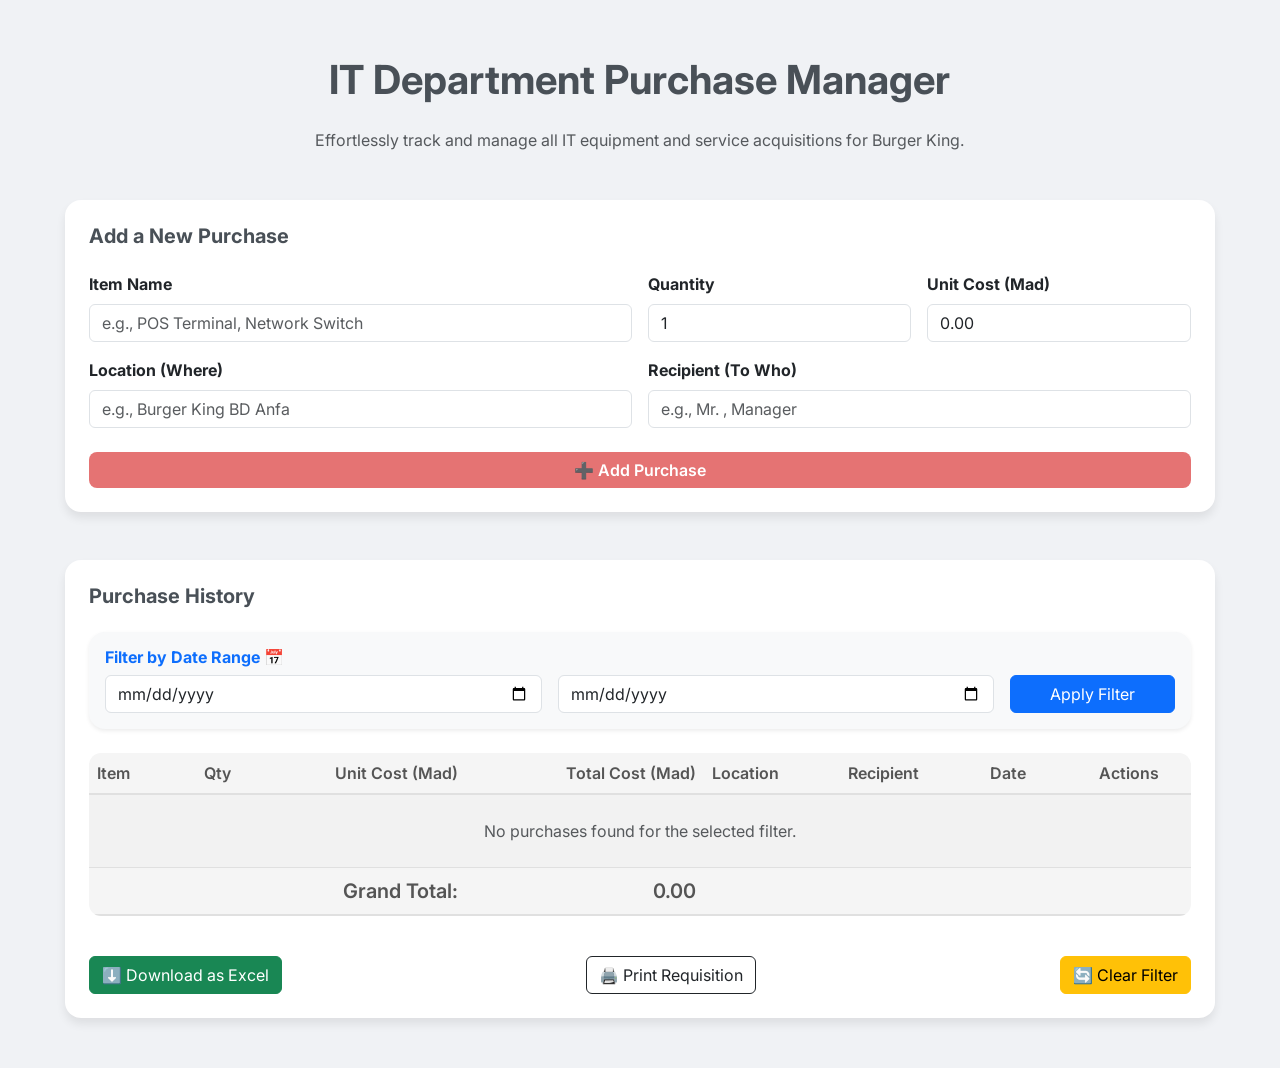
==== index.html @ 2e422f15 "commit" ====
<!DOCTYPE html>
<html lang="en">
<head>
    <meta charset="UTF-8">
    <meta name="viewport" content="width=device-width, initial-scale=1.0">
    <title>IT Purchase Manager - Burger King</title>
    <link href="https://cdn.jsdelivr.net/npm/bootstrap@5.3.3/dist/css/bootstrap.min.css" rel="stylesheet">
    <link rel="preconnect" href="https://fonts.googleapis.com">
    <link rel="preconnect" href="https://fonts.gstatic.com" crossorigin>
    <link href="https://fonts.googleapis.com/css2?family=Inter:wght@400;500;600;700&display=swap" rel="stylesheet">
    <script src="https://cdn.jsdelivr.net/npm/xlsx@0.18.5/dist/xlsx.full.min.js"></script>
<!-- Bootstrap CSS -->
<link href="https://cdn.jsdelivr.net/npm/bootstrap@5.3.3/dist/css/bootstrap.min.css" rel="stylesheet">
<!-- Bootstrap JS (for toasts) -->
<script src="https://cdn.jsdelivr.net/npm/bootstrap@5.3.3/dist/js/bootstrap.bundle.min.js"></script>

    <style>
        :root {
            --bk-red: #e57373;
            --bk-red-hover: #d32f2f;
            --bk-yellow: #ffbe0f;
            --font-inter: 'Inter', sans-serif;
        }
        body {
            background: #f0f2f5;
            font-family: var(--font-inter);
            color: #333;
            padding-bottom: 50px; /* Space for the bottom */
        }
        .container-fluid {
            padding-top: 2rem;
        }
        .card {
            border-radius: 1rem;
            box-shadow: 0 6px 10px rgba(0, 0, 0, 0.08);
            transition: box-shadow 0.3s ease;
            background-color: white;
            padding: 1.5rem;
            border: none;
        }
        .card:hover {
            box-shadow: 0 8px 15px rgba(0, 0, 0, 0.1);
        }
        .btn-custom {
            background-color: var(--bk-red);
            border: none;
            color: white;
            font-weight: 600;
            border-radius: 0.5rem;
            transition: background-color 0.2s;
        }
        .btn-custom:hover {
            background-color: var(--bk-red-hover);
            color: white;
        }
        .table-custom {
            border-radius: 0.75rem;
            overflow: hidden;
        }
        .table-custom th {
            background-color: #f5f5f5;
            color: #555;
            font-weight: 600;
            border-bottom: 2px solid #ddd;
        }
        .table-custom td, .table-custom th {
            border-color: #e0e0e0;
            vertical-align: middle;
        }
        .requisition-order {
            padding: 2.5rem;
            max-width: 800px;
            margin: auto;
            border: 2px solid #ccc;
            border-radius: 1rem;
            background-color: #fff;
            box-shadow: 0 4px 12px rgba(0,0,0,0.15);
        }
        .logo {
            max-width: 70px;
        }
        .grand-total-footer {
            background-color: var(--bk-yellow);
            color: #333;
            font-weight: 700;
            font-size: 1.25rem;
        }
        .print-only {
            display: none;
        }
        @media print {
            body * {
                visibility: hidden;
            }
            .requisition-order, .requisition-order * {
                visibility: visible;
            }
            .requisition-order {
                position: absolute;
                left: 0;
                top: 0;
                width: 100%;
                border: none;
                box-shadow: none;
            }
            .d-print-none {
                display: none !important;
            }
        }
    </style>
</head>
<body>

<div class="container-fluid">
    <div id="main-app" class="row">
        <div class="col-lg-11 mx-auto">
            <h1 class="text-center my-4 fw-bold text-dark-emphasis">IT Department Purchase Manager </h1>
            <p class="text-center mb-5 text-muted">Effortlessly track and manage all IT equipment and service acquisitions for Burger King.</p>

            <div class="card mb-5">
                <form id="purchase-form">
                    <h2 class="h5 mb-4 fw-bold text-dark-emphasis">Add a New Purchase</h2>
                    <div class="row g-3">
                        <div class="col-md-6">
                            <label for="item-name" class="form-label fw-bold">Item Name</label>
                            <input type="text" class="form-control" id="item-name" placeholder="e.g., POS Terminal, Network Switch" required>
                        </div>
                        <div class="col-md-3">
                            <label for="quantity" class="form-label fw-bold">Quantity</label>
                            <input type="number" class="form-control" id="quantity" min="1" value="1" required>
                        </div>
                        <div class="col-md-3">
                            <label for="unit-cost" class="form-label fw-bold">Unit Cost (Mad)</label>
                            <input type="number" class="form-control" id="unit-cost" min="0" step="0.01" value="0.00" required>
                        </div>
                        <div class="col-md-6">
                            <label for="location" class="form-label fw-bold">Location (Where)</label>
                            <input type="text" class="form-control" id="location" placeholder="e.g., Burger King BD Anfa" required>
                        </div>
                        <div class="col-md-6">
                            <label for="recipient" class="form-label fw-bold">Recipient (To Who)</label>
                            <input type="text" class="form-control" id="recipient" placeholder="e.g., Mr. , Manager" required>
                        </div>
                        <div class="col-12">
                            <button type="submit" class="btn btn-custom w-100 mt-2">➕ Add Purchase</button>
                        </div>
                    </div>
                </form>
            </div>
            
            <div class="card">
                <h2 class="h5 mb-4 fw-bold text-dark-emphasis">Purchase History</h2>
                
                <div class="card p-3 mb-4 bg-light shadow-sm">
                    <h3 class="h6 fw-bold text-primary">Filter by Date Range 📅</h3>
                    <div class="row g-3">
                        <div class="col-md-5">
                            <label for="start-date" class="form-label visually-hidden">Start Date</label>
                            <input type="date" id="start-date" class="form-control" title="Start Date">
                        </div>
                        <div class="col-md-5">
                            <label for="end-date" class="form-label visually-hidden">End Date</label>
                            <input type="date" id="end-date" class="form-control" title="End Date">
                        </div>
                        <div class="col-md-2">
                            <button id="filter-btn" class="btn btn-primary w-100">Apply Filter</button>
                        </div>
                    </div>
                </div>

                <div class="table-responsive">
                    <table class="table table-striped table-hover table-custom">
                        <thead>
                            <tr>
                                <th>Item</th>
                                <th class="text-end">Qty</th>
                                <th class="text-end">Unit Cost (Mad)</th>
                                <th class="text-end">Total Cost (Mad)</th>
                                <th>Location</th>
                                <th>Recipient</th>
                                <th>Date</th>
                                <th class="text-center">Actions</th>
                            </tr>
                        </thead>
                        <tbody id="purchase-list">
                            </tbody>
                        <tfoot>
                            <tr>
                                <th colspan="3" class="text-end grand-total-footer">Grand Total:</th>
                                <th id="grand-total" class="text-end grand-total-footer">0.00</th>
                                <th colspan="4" class="grand-total-footer"></th>
                            </tr>
                        </tfoot>
                    </table>
                </div>
                
                <div class="d-flex justify-content-between mt-4">
                    <button id="download-excel" class="btn btn-success">⬇️ Download as Excel</button>
                   <button id="print-requisition" class="btn btn-outline-dark">🖨️ Print Requisition</button>
                    <button id="clear-filter" class="btn btn-warning">🔄 Clear Filter</button>
                </div>
            </div>
        </div>
    </div>

    <div id="print-view" class="print-only">
        <div class="requisition-order">
            <div class="text-center mb-4">
                <img src="https://encrypted-tbn0.gstatic.com/images?q=tbn:ANd9GcQ0Xc228_zSp0Uk3xtCqLZvDiyUYgYeIkvXTg&s" alt="Burger King Logo" class="logo">
                <h2 class="mt-2 mb-0 fw-bold text-danger">Requisition Order</h2>
                <p class="text-muted">IT Department</p>
            </div>
            <hr>
            <div class="row mb-3">
                <div class="col-6">
                    <strong>Requisition Date:</strong> <span id="req-date" class="fw-normal"></span>
                </div>
                <div class="col-6 text-end">
                    <strong>Reference ID:</strong> <span id="req-id" class="fw-normal">IT-REQ-001</span>
                </div>
            </div>
            <p class="fw-bold mb-1">Location: <span id="print-location" class="fw-normal text-primary"></span></p>
            <p class="fw-bold">Recipient: <span id="print-recipient" class="fw-normal text-primary"></span></p>
            
            <table class="table table-bordered mb-4">
                <thead>
                    <tr>
                        <th class="bg-light text-start">Item Name</th>
                        <th class="text-end bg-light">Quantity</th>
                        <th class="text-end bg-light">Unit Cost (Mad)</th>
                        <th class="text-end bg-light">Total (Mad)</th>
                    </tr>
                </thead>
                <tbody id="print-item-detail">
                    </tbody>
            </table>
            
            <div class="text-end fw-bold fs-5 p-2" style="background-color: var(--bk-yellow);">
                <p class="mb-0">Total Cost: <span id="print-grand-total"></span> Mad</p>
            </div>
            
            <div class="mt-5 row">
                <div class="col-6">
                    <p class="mb-0">Requested by:</p>
                    <div class="mt-5 text-center">
                        <div style="border-top: 1px solid #000; display: inline-block; width: 200px;"></div>
                        <p class="mt-1">IT Purchase Manager</p>
                    </div>
                </div>
                <div class="col-6">
                    <p class="mb-0">Authorized by:</p>
                    <div class="mt-5 text-center">
                        <div style="border-top: 1px solid #000; display: inline-block; width: 200px;"></div>
                        <p class="mt-1">Operations Director</p>
                    </div>
                </div>
            </div>
            
            <button onclick="window.print()" class="btn btn-custom w-100 d-print-none mt-4">🖨️ Print Requisition</button>
            <button id="back-to-app" class="btn btn-secondary w-100 d-print-none mt-2">⬅️ Back to App</button>
        </div>
    </div>
</div>




<!-- ✅ Core Initialization -->
<script>
document.addEventListener('DOMContentLoaded', () => {
    // --- Configuration & Elements ---
    const form = document.getElementById('purchase-form');
    const purchaseList = document.getElementById('purchase-list');
    const grandTotalDisplay = document.getElementById('grand-total');
    const downloadExcelBtn = document.getElementById('download-excel');
    const filterBtn = document.getElementById('filter-btn');
    const clearFilterBtn = document.getElementById('clear-filter');
    const startDateInput = document.getElementById("start-date");
    const endDateInput = document.getElementById("end-date");
    const mainApp = document.getElementById('main-app');
    const printView = document.getElementById('print-view');
    const backToAppBtn = document.getElementById('back-to-app');

    // ✅ Apps Script URL
    const scriptURL = "https://script.google.com/macros/s/AKfycbxRXuHcrTYC312oaUKm56nZ4xqKGmJZLT7nP1hYwWCMt9HIeV3hUdF61rtLULK2qacu/exec"; 

    let allPurchases = [];

    // Store globals for other scripts
    window.purchaseApp = {
        form,
        purchaseList,
        grandTotalDisplay,
        downloadExcelBtn,
        filterBtn,
        clearFilterBtn,
        startDateInput,
        endDateInput,
        mainApp,
        printView,
        backToAppBtn,
        scriptURL,
        allPurchases
    };
});
</script>

<!-- ✅ Fetch Purchases -->
<script>
async function fetchPurchases() {
    const { scriptURL } = window.purchaseApp;
    try {
        const res = await fetch(scriptURL);
        const data = await res.json();
        window.purchaseApp.allPurchases = data.map(p => {
            p.Quantity = parseFloat(p.Quantity);
            p["Unit Cost ($)"] = parseFloat(p["Unit Cost ($)"]);
            p["Total Cost ($)"] = parseFloat(p["Total Cost ($)"]) || (p.Quantity * p["Unit Cost ($)"]);
            return p;
        });
        return window.purchaseApp.allPurchases;
    } catch (err) {
        console.error("❌ Error fetching purchases:", err);
        return [];
    }
}
</script>

<!-- ✅ Render Purchases -->
<script>
async function renderPurchases(filterStart = null, filterEnd = null) {
    const { allPurchases: all, purchaseList, grandTotalDisplay } = window.purchaseApp;
    let allPurchases = all;
    if (allPurchases.length === 0) allPurchases = await fetchPurchases();

    let filtered = allPurchases;
    let grandTotal = 0;
    purchaseList.innerHTML = '';

    if (filterStart && filterEnd) {
        const start = new Date(filterStart);
        start.setHours(0, 0, 0, 0);
        const end = new Date(filterEnd);
        end.setHours(23, 59, 59, 999);
        filtered = allPurchases.filter(p => {
            const purchaseDate = new Date(p["Date"]);
            purchaseDate.setHours(0, 0, 0, 0);
            return purchaseDate >= start && purchaseDate <= end;
        });
    }

    if (filtered.length === 0) {
        purchaseList.innerHTML = '<tr><td colspan="8" class="text-center text-muted py-4">No purchases found for the selected filter.</td></tr>';
    }

    filtered.forEach((purchase, index) => {
        grandTotal += purchase["Total Cost ($)"];
        const dateObj = new Date(purchase["Date"]);
        const formattedDate = dateObj.toLocaleDateString('fr-FR', { day: '2-digit', month: '2-digit', year: 'numeric' });
        const row = document.createElement('tr');
        row.innerHTML = `
            <td>${purchase["Item Name"]}</td>
            <td class="text-end">${purchase.Quantity}</td>
            <td class="text-end">${purchase["Unit Cost ($)"].toFixed(2)}</td>
            <td class="text-end">${purchase["Total Cost ($)"].toFixed(2)}</td>
            <td>${purchase.Location}</td>
            <td>${purchase.Recipient}</td>
            <td>${formattedDate}</td>
            <td class="text-center">
                <button class="btn btn-sm btn-outline-primary print-order-btn" data-index="${index}" data-row-index="${purchase.rowIndex}">View & Print</button>
            </td>
        `;
        purchaseList.appendChild(row);
    });

    grandTotalDisplay.textContent = grandTotal.toFixed(2);
}
</script>

<!-- ✅ Submit Form -->
<script>
document.addEventListener('DOMContentLoaded', () => {
    const { form, scriptURL } = window.purchaseApp;

    form.addEventListener('submit', async (e) => {
        e.preventDefault();
        const itemName = document.getElementById('item-name').value;
        const quantity = document.getElementById('quantity').value;
        const unitCost = document.getElementById('unit-cost').value;
        const location = document.getElementById('location').value;
        const recipient = document.getElementById('recipient').value;

        const newPurchase = {
            itemName,
            quantity: parseFloat(quantity),
            unitCost: parseFloat(unitCost),
            location,
            recipient
        };

        const submitButton = e.submitter;
        submitButton.disabled = true;
        submitButton.textContent = 'Adding...';

        try {
            const formData = new FormData();
            Object.keys(newPurchase).forEach(key => formData.append(key, newPurchase[key]));

            await fetch(scriptURL, {
                method: "POST",
                mode: "no-cors",
                body: formData
            });

            console.log("✅ Sent to Google Sheet successfully!");
            window.purchaseApp.allPurchases = [];
            await renderPurchases();
            form.reset();
            showToast("Purchase added successfully!", "success");
        } catch (err) {
            console.error("❌ Error sending to sheet:", err);
            showToast("An error occurred while adding the purchase.", "error");
        } finally {
            submitButton.disabled = false;
            submitButton.textContent = '➕ Add Purchase';
        }
    });
});
</script>

<!-- ✅ Filter & Clear Filter -->
<script>
document.addEventListener('DOMContentLoaded', () => {
    const { filterBtn, clearFilterBtn, startDateInput, endDateInput } = window.purchaseApp;

    filterBtn.addEventListener("click", () => {
        const start = startDateInput.value;
        const end = endDateInput.value;
        if (start && end) renderPurchases(start, end);
        else showToast("Please select both a start and end date.", "info");

    });

    clearFilterBtn.addEventListener("click", () => {
        startDateInput.value = "";
        endDateInput.value = "";
        renderPurchases();
    });
});
</script>

 <script>
    document.addEventListener('DOMContentLoaded', () => {
    // These variables assume the main application context (window.purchaseApp) still exists.
    const { mainApp, printView, backToAppBtn, startDateInput, endDateInput } = window.purchaseApp;
    const printBtn = document.getElementById('print-requisition');

    printBtn.addEventListener('click', () => {
        let filtered = window.purchaseApp.allPurchases;
        const start = startDateInput.value;
        const end = endDateInput.value;

        // --- Data Filtering Logic (Kept from original script) ---
        if (start && end) {
            const s = new Date(start);
            s.setHours(0, 0, 0, 0);
            const e = new Date(end);
            e.setHours(23, 59, 59, 999);
            filtered = filtered.filter(p => {
                const d = new Date(p["Date"]);
                return d >= s && d <= e;
            });
        }

        if (!filtered.length) {
            alert("No purchases to print for the selected period.");
            return;
        }

        const today = new Date();
        const dateLabel = today.toLocaleDateString('fr-FR');
        const prNumber = `PR-${today.getFullYear()}-${String(Math.floor(Math.random() * 999)).padStart(3, '0')}`;
        
        // --- Dynamic Row Generation ---
        const MAX_ROWS = 12; 
        
        const rows = filtered.map((p, i) => `
            <tr style="height: 14px;">
                <td>${i + 1}</td>
                <td>${p["Item Code"] || " "}</td>
                <td><span style="font-family: 'Times New Roman', Times, serif; font-weight: bold; font-size: 13px;">${p["Item Name"] || " "}</span>  (${p["Recipient"] || " "} ; ${p["Location"] || " "}) </td>
                <td>${p["Category"] || " "}</td>
                <td style="text-align:Center;" >${p.Quantity || 1}</td>
                <td style="text-align:Center;" >${p["Unit"] || "pcs"}</td>
                <td>${p["Date Needed"] || " "}</td>
                <td style="text-align:right;" >${(p["Unit Cost ($)"] ).toFixed(2)}</td>
                <td style="text-align:right;" >${p["Total Cost ($)"].toFixed(2)}</td>
            </tr>
        `).join('');
const totalCostUSD = filtered.reduce((sum, p) => sum + (p["Total Cost ($)"] || 0), 0);
const formattedTotalCost = totalCostUSD.toFixed(2);
        const emptyRowsCount = Math.max(0, MAX_ROWS - filtered.length);
        const emptyRows = Array.from({ length: emptyRowsCount }).map(() => `
            <tr style="height: 16px;">
                <td>&nbsp;</td><td></td><td></td><td></td>
                <td></td><td></td><td></td><td></td><td></td>
            </tr>
        `).join('');

        // Add the 'HT' footer row if the main content has data

            const footerRow = filtered.length > 0 ? 
    `<tr>
        <td colspan="8" style="text-align: right; font-weight: bold;">Total Mad :</td>
        <td style="text-align: right; font-weight: bold;">${formattedTotalCost} Dhs</td>
    </tr>` : 
    `<tr style="height: 16px;"><td colspan="9" style="text-align: right; font-weight: bold;"></td></tr>`;

        // --- Requisition HTML Template (Updated for Fixed A4 Landscape Style) ---
        const requisitionHTML = `
            <style>
                /* --- Print-Specific Styles --- */
                @page {
                    size: A4 landscape;
                    margin: 10mm;
                }

                html, body {
                    margin: 0 !important;
                    padding: 0 !important;
                    width: 100%;
                    height: 100%;
                    font-family: Arial, sans-serif;
                    font-size: 11px;
                    -webkit-print-color-adjust: exact !important;
                    print-color-adjust: exact !important;
                }

                body * {
                    visibility: hidden;
                }
                #print-area, #print-area * {
                    visibility: visible;
                }
                #print-area {
                background-color: white ;
                    position: absolute;
                    top: 0;
                    left: 0;
                    width: 100%;
                    height: auto;
                    box-sizing: border-box;
                    display: flex;
                    flex-direction: column;
                }

                /* --- Header Section --- */
                header {
                    display: flex;
                    align-items: center;
                    border-bottom: 1px solid #000;
                    padding-bottom: 5px;
                    margin-bottom: 10px;
                    flex-shrink: 0;
                }
                .header-flex {
                    display: flex;
                    align-items: center;
                    width: 100%;
                }
                .logo-left {
                    flex: 0 0 auto;
                    text-align: left;
                    margin-right: 15px;
                }
                .logo-left img {
                    width: 70px;
                    height: auto;
                    display: block;
                }
                .header-title {
                    flex: 1;
                    text-align: center;
                }
                .header-title h3, .header-title h4 {
                    margin: 0;
                    line-height: 1.2;
                }
                .header-title h3 { font-size: 20px; margin-bottom:10px; }
                .header-title h4 { font-size: 13px; margin-top : 10px; }

                /* --- Main Content --- */
                main {
                    flex-grow: 1;
                    padding-bottom: 10px;
                }

                .section {
                    margin-bottom: 8px;
                }

                /* --- Table Styles --- */
                table {
                    width: 100%;
                    border-collapse: collapse;
                    table-layout: fixed;
                    font-size: 11px;
                }
                th, td {
                    border: 1px solid #000;
                    padding: 3px 4px;
                    text-align: left;
                    height: 16px; /* Fixed height for consistent lines */
                }
                th {
                    background: #bdbdbd;
                    text-align: center;
                    font-weight: bold;
                }

                /* Column Widths for Item Table (Adjusted for landscape A4) */
                .item-table th:nth-child(1) { width: 4%; } /* S. No. */
                .item-table th:nth-child(2) { width: 4%; } /* Item code */
                .item-table th:nth-child(3) { width: 36%; } /* Item description */
                .item-table th:nth-child(4) { width: 6%; } /* Item category */
                .item-table th:nth-child(5) { width: 6%; } /* Qty */
                .item-table th:nth-child(6) { width: 8%; } /* UOM */
                .item-table th:nth-child(7) { width: 10%; } /* Date needed */
                .item-table th:nth-child(8) { width: 13%; } /* Est. Price (MAD) */
                .item-table th:nth-child(9) { width: 13%; } /* Total (MAD) */

                /* Section for Delivery and Remarks (Split border box) */
                .border-split {
                    display: flex;
                    justify-content: space-between;
                    border: 1px solid #000;
                    padding: 5px;
                    margin-bottom: 8px;
                }
                .border-split .left,
                .border-split .right {
                    width: 49%;
                }
                .border-split .right {
                    min-height: 25px;
                }
                    .border-split .left {
  border-right: 1px solid #000;
  padding-right: 8px;
}

                /* Signature Table (The four signing blocks) */
                .sign-table {
                    border: none;
                    margin-top: 10px;
                    table-layout: fixed;
                }
                .sign-table td {
                    border: none;
                    text-align: center;
                    padding-top: 5px;
                    vertical-align: top;
                    line-height: 1.4;
                }
                .sign-line {
                    border-bottom: 1px solid #000;
                    display: block;
                    width: 90%;
                    margin: 0 auto 3px auto;
                }
                .sign-label {
                    font-size: 10px;
                }
                
                /* Risk Analysis Section Styles */
                .risk-analysis {
                    border-top: 1px solid #000;
                    padding-top: 5px;
                }
                .risk-analysis table {
                    margin-top: 5px;
                }
                .risk-analysis th, .risk-analysis td {
                    height: 18px;
                    padding: 2px 4px;
                }
                .risk-analysis th {
                    font-size: 10px;
                    font-weight: normal;
                }
                .risk-analysis-row-1 td:nth-child(1) { width: 25%; }
                .risk-analysis-row-1 td:nth-child(2) { width: 25%; }
                .risk-analysis-row-1 td:nth-child(3) { width: 50%; }

                .risk-analysis-row-3 th:nth-child(1) { width: 25%; }
                .risk-analysis-row-3 th:nth-child(2) { width: 25%; }
                .risk-analysis-row-3 th:nth-child(3) { width: 25%; }
                .risk-analysis-row-3 th:nth-child(4) { width: 25%; }

                .risk-analysis-row-4 td {
                    height: 30px;
                }
                
                .placeholder-line {
                    border-bottom: 1px solid #000; 
                    display: inline-block;
                    min-width: 100px;
                    vertical-align: bottom;
                }
                .fill-line {
                    border-bottom: 1px solid #000;
                    display: inline-block;
                    width: 95%; 
                }
                @media print {
                    #backToAppBtn { display: none !important; }
                }

            </style>

            <div id="print-area">
                <header>
                    <div class="header-flex">
                        <div class="logo-left">
                            <img src="https://encrypted-tbn0.gstatic.com/images?q=tbn:ANd9GcQ0Xc228_zSp0Uk3xtCqLZvDiyUYgYeIkvXTg&s" alt="Logo">
                        </div>
                        <div class="header-title">
                            <h3><strong>General First Food Services SAS</strong></h3>
                            <h4><strong>Purchase Requisition Form</strong></h4>
                        </div>
                    </div>
                </header>

                <main>
                    <div class="section">
                        <table>
                            <tr>
                                <td style="width: 25%;">Date: <strong>${dateLabel}</strong></td>
                                <td style="width: 25%;">PR no.: <strong>${prNumber}</strong></td>
                                <td style="width: 15%;">OPEX: ☐</td>
                                <td style="width: 15%;">MR no.: <span class="placeholder-line">……………..</span></td>
                                <td style="width: 15%;">CAPEX: ☐</td>
                            </tr>
                        </table>
                    </div>

                    <div class="section">
                        <strong>User Information</strong>
                        <table>
                            <tr>
                                <td style="width: 33%;">Employee name: <span class="placeholder-line" style="width: 60%;"></span></td>
                                <td style="width: 33%;">Department: <span class="placeholder-line" style="width: 60%;"></span></td>
                                <td style="width: 33%;">Location: <span class="placeholder-line" style="width: 60%;"></span></td>
                            </tr>
                        </table>
                    </div>

                    <div class="section">
                        <strong>Please order the following item(s):</strong>
                        <table class="item-table">
                            <thead>
                                <tr>
                                    <th>S. No.</th>
                                    <th>Item code</th>
                                    <th>Item description</th>
                                    <th>Item category</th>
                                    <th>Quantity required</th>
                                    <th>Unit of measurement</th>
                                    <th>Date by when item is needed</th>
                                    <th>Estimated price (MAD)</th>
                                    <th>Estimated Total cost (MAD)</th>
                                </tr>
                            </thead>
                            <tbody>${rows + emptyRows + footerRow}</tbody>
                        </table>
                        <em>*Please enclose the details of the above items in the form of attached sheet along with this form (if applicable)</em>
                    </div>

                    <div class="section border-split">
                        <div class="left">
                            <strong>Deliver item to (address):</strong><br>Siege
                        </div>
                        <div class="right">
                            <strong>Remarks, if any:</strong><br>
                            
                        </div>
                    </div>
                    
                    <div class="section">
                        <table class="sign-table">
                            <tr>
                                <td>
                                    Requested by: <span class="sign-line"></span><br>
                                    <span class="sign-label"></span>
                                </td>
                                <td>
                                    Approved by: <span class="sign-line"></span><br>
                                    <span class="sign-label">(Purchase Manager)</span>
                                </td>
                                <td>
                                    Reviewed by: <span class="sign-line"></span><br>
                                    <span class="sign-label">(Finance Manager)</span>
                                </td>
                                <td>
                                    Approved by: <span class="sign-line"></span><br>
                                    <span class="sign-label">(General Manager)</span>
                                </td>
                            </tr>
                        </table>
                    </div>

                    
                </main>
            </div>
        `;

        // --- Print Execution Logic (Kept from original script) ---
        printView.innerHTML = requisitionHTML;
        mainApp.classList.add('d-none');
        printView.classList.remove('print-only');
        setTimeout(() => window.print(), 500);
    });

    backToAppBtn.addEventListener('click', () => {
        printView.classList.add('print-only');
        mainApp.classList.remove('d-none');
    });

    // Assumes renderPurchases() is a function needed for the main application view
    if (typeof renderPurchases === 'function') {
        renderPurchases();
    }
});

 </script>



<script>
// 🎨 Toast Popup Function (Reusable)
function showToast(message, type = "success") {
  const toastContainer = document.getElementById("toastContainer");

  const icons = {
    success: "✅",
    error: "❌",
    info: "ℹ️"
  };

  const bgClass = {
    success: "bg-success",
    error: "bg-danger",
    info: "bg-info"
  };

  const toast = document.createElement("div");
  toast.className = `toast align-items-center text-white ${bgClass[type]} border-0 shadow-lg mb-3 rounded-3 animate__animated animate__fadeInUp`;
  toast.setAttribute("role", "alert");
  toast.setAttribute("aria-live", "assertive");
  toast.setAttribute("aria-atomic", "true");

  toast.innerHTML = `
    <div class="d-flex">
      <div class="toast-body fw-semibold fs-6">${icons[type]} ${message}</div>
      <button type="button" class="btn-close btn-close-white me-2 m-auto" data-bs-dismiss="toast" aria-label="Close"></button>
    </div>
  `;

  toastContainer.appendChild(toast);

  const bsToast = new bootstrap.Toast(toast, { delay: 4000 });
  bsToast.show();

  toast.addEventListener("hidden.bs.toast", () => toast.remove());
}
</script>


<script src="https://cdn.jsdelivr.net/npm/bootstrap@5.3.3/dist/js/bootstrap.bundle.min.js"></script>
<!-- Toast Container -->
<div class="toast-container position-fixed bottom-0 end-0 p-3" id="toastContainer"></div>

</body>
</html>
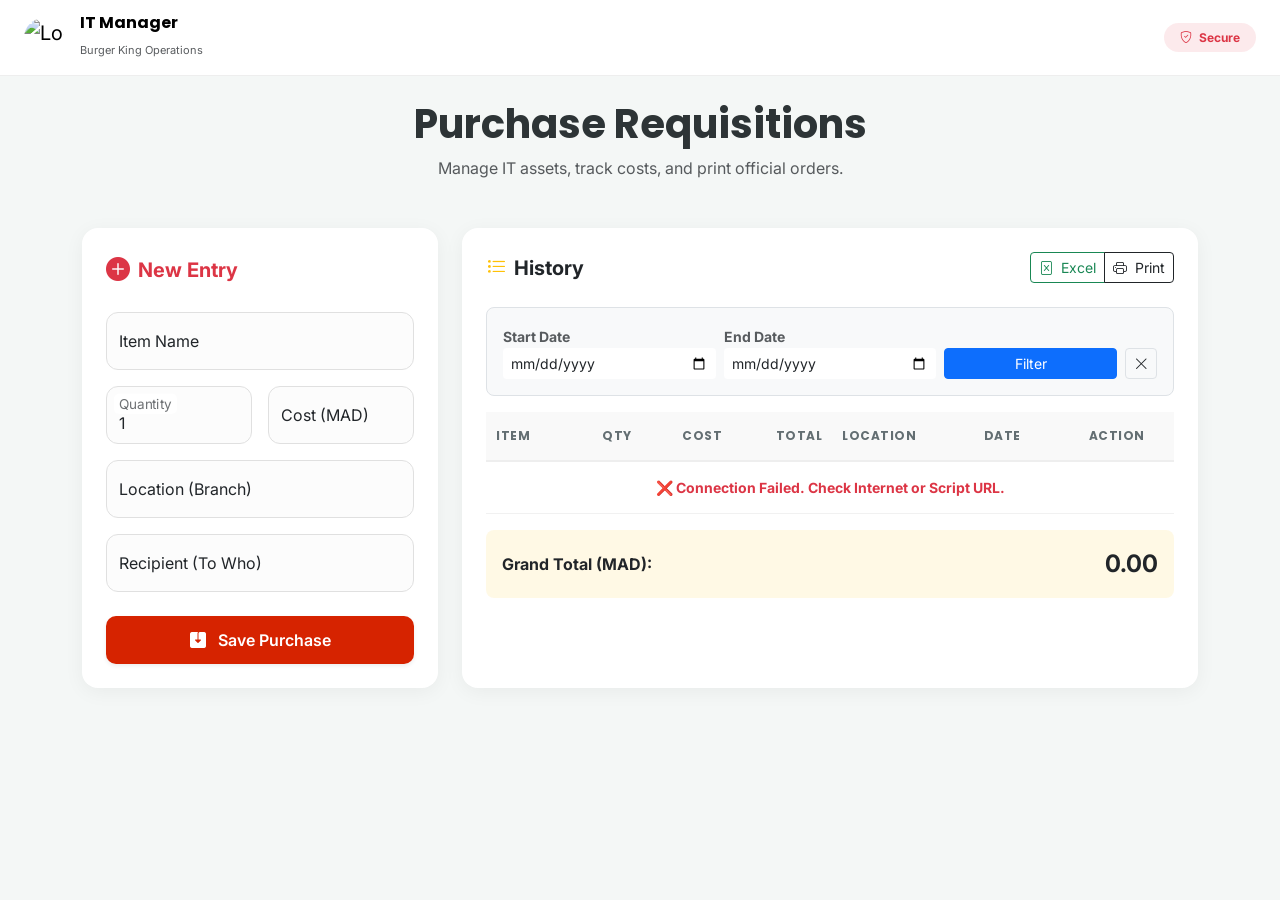
==== commit b8cd4acb: "push updates :)" ====
--- a/index.html
+++ b/index.html
@@ -4,881 +4,541 @@
     <meta charset="UTF-8">
     <meta name="viewport" content="width=device-width, initial-scale=1.0">
     <title>IT Purchase Manager - Burger King</title>
+    
+    <link rel="icon" href="https://encrypted-tbn0.gstatic.com/images?q=tbn:ANd9GcRlam0ozt9K851bh-VyDmNQH5dre_iv5OOMtA&s" type="image/x-icon">
+
+    <link href="https://fonts.googleapis.com/css2?family=Inter:wght@400;500;600&family=Poppins:wght@500;600;700&display=swap" rel="stylesheet">
+    
     <link href="https://cdn.jsdelivr.net/npm/bootstrap@5.3.3/dist/css/bootstrap.min.css" rel="stylesheet">
-    <link rel="preconnect" href="https://fonts.googleapis.com">
-    <link rel="preconnect" href="https://fonts.gstatic.com" crossorigin>
-    <link href="https://fonts.googleapis.com/css2?family=Inter:wght@400;500;600;700&display=swap" rel="stylesheet">
+    
+    <link rel="stylesheet" href="https://cdn.jsdelivr.net/npm/bootstrap-icons@1.11.1/font/bootstrap-icons.css">
+
+    <link rel="stylesheet" href="https://cdnjs.cloudflare.com/ajax/libs/animate.css/4.1.1/animate.min.css"/>
+
     <script src="https://cdn.jsdelivr.net/npm/xlsx@0.18.5/dist/xlsx.full.min.js"></script>
-<!-- Bootstrap CSS -->
-<link href="https://cdn.jsdelivr.net/npm/bootstrap@5.3.3/dist/css/bootstrap.min.css" rel="stylesheet">
-<!-- Bootstrap JS (for toasts) -->
-<script src="https://cdn.jsdelivr.net/npm/bootstrap@5.3.3/dist/js/bootstrap.bundle.min.js"></script>
 
     <style>
         :root {
-            --bk-red: #e57373;
-            --bk-red-hover: #d32f2f;
-            --bk-yellow: #ffbe0f;
-            --font-inter: 'Inter', sans-serif;
-        }
+            --bk-red: #D62300;
+            --bk-red-hover: #b51d00;
+            --bk-orange: #F58023;
+            --text-primary: #2d3436;
+            --bg-light: #f4f7f6;
+        }
+
         body {
-            background: #f0f2f5;
-            font-family: var(--font-inter);
-            color: #333;
-            padding-bottom: 50px; /* Space for the bottom */
-        }
-        .container-fluid {
-            padding-top: 2rem;
-        }
+            font-family: 'Inter', sans-serif;
+            background-color: var(--bg-light);
+            color: var(--text-primary);
+            padding-bottom: 50px;
+        }
+
+        /* --- Modern Navbar --- */
+        .navbar {
+            background: rgba(255, 255, 255, 0.95);
+            backdrop-filter: blur(10px);
+            border-bottom: 1px solid #eee;
+        }
+
+        /* --- Cards & Forms --- */
         .card {
-            border-radius: 1rem;
-            box-shadow: 0 6px 10px rgba(0, 0, 0, 0.08);
-            transition: box-shadow 0.3s ease;
-            background-color: white;
-            padding: 1.5rem;
             border: none;
+            border-radius: 16px;
+            box-shadow: 0 4px 20px rgba(0,0,0,0.05);
+            transition: transform 0.2s ease, box-shadow 0.2s ease;
         }
         .card:hover {
-            box-shadow: 0 8px 15px rgba(0, 0, 0, 0.1);
-        }
+            transform: translateY(-2px);
+            box-shadow: 0 8px 25px rgba(0,0,0,0.1);
+        }
+
+        .form-floating > .form-control {
+            border-radius: 12px;
+            border: 1px solid #e0e0e0;
+            background-color: #fcfcfc;
+        }
+        .form-floating > .form-control:focus {
+            border-color: var(--bk-red);
+            box-shadow: 0 0 0 4px rgba(214, 35, 0, 0.1);
+        }
+
+        /* --- Buttons --- */
         .btn-custom {
             background-color: var(--bk-red);
+            color: white;
+            border-radius: 10px;
+            font-weight: 600;
+            padding: 12px;
             border: none;
-            color: white;
-            font-weight: 600;
-            border-radius: 0.5rem;
-            transition: background-color 0.2s;
+            transition: all 0.2s;
         }
         .btn-custom:hover {
             background-color: var(--bk-red-hover);
-            color: white;
-        }
-        .table-custom {
-            border-radius: 0.75rem;
-            overflow: hidden;
-        }
-        .table-custom th {
-            background-color: #f5f5f5;
-            color: #555;
-            font-weight: 600;
-            border-bottom: 2px solid #ddd;
-        }
-        .table-custom td, .table-custom th {
-            border-color: #e0e0e0;
+            transform: scale(0.98);
+        }
+
+        /* --- Table Styling --- */
+        .table thead th {
+            font-family: 'Poppins', sans-serif;
+            font-size: 12px;
+            text-transform: uppercase;
+            letter-spacing: 0.5px;
+            color: #636e72;
+            background-color: #f9f9f9;
+            border-bottom: 2px solid #eee;
+            padding: 15px 10px;
+        }
+        .table tbody td {
             vertical-align: middle;
-        }
-        .requisition-order {
-            padding: 2.5rem;
-            max-width: 800px;
-            margin: auto;
-            border: 2px solid #ccc;
-            border-radius: 1rem;
-            background-color: #fff;
-            box-shadow: 0 4px 12px rgba(0,0,0,0.15);
-        }
-        .logo {
-            max-width: 70px;
-        }
-        .grand-total-footer {
-            background-color: var(--bk-yellow);
-            color: #333;
-            font-weight: 700;
-            font-size: 1.25rem;
-        }
-        .print-only {
+            padding: 15px 10px;
+            border-bottom: 1px solid #f1f1f1;
+            font-size: 14px;
+        }
+        .table tbody tr:hover {
+            background-color: #fff8f0;
+        }
+
+        /* --- Print View (Hidden on Screen) --- */
+        #print-view {
             display: none;
         }
+        
         @media print {
             body * {
                 visibility: hidden;
             }
-            .requisition-order, .requisition-order * {
+            #print-view, #print-view * {
                 visibility: visible;
-            }
-            .requisition-order {
+                display: block;
+            }
+            #print-view {
                 position: absolute;
+                top: 0;
                 left: 0;
-                top: 0;
                 width: 100%;
-                border: none;
-                box-shadow: none;
-            }
-            .d-print-none {
-                display: none !important;
-            }
+                background: white;
+            }
+            /* Reset strict print styles */
+            .btn, .no-print { display: none !important; }
+            
+            /* Official Document Styles */
+            .requisition-order { font-family: Arial, sans-serif; font-size: 11px; color: black; width: 100%; }
+            .header-flex { display: flex; align-items: center; border-bottom: 1px solid #000; padding-bottom: 10px; margin-bottom: 15px; }
+            .logo-img { width: 70px; margin-right: 20px; }
+            .header-text { flex-grow: 1; text-align: center; }
+            .print-table { width: 100%; border-collapse: collapse; margin-top: 10px; }
+            .print-table th, .print-table td { border: 1px solid #000; padding: 4px; font-size: 11px; }
+            .print-table th { background-color: #e0e0e0 !important; font-weight: bold; text-align: center; }
+            .sign-box { display: flex; justify-content: space-between; margin-top: 30px; }
+            .sign-col { text-align: center; width: 23%; }
+            .sign-line { border-bottom: 1px solid #000; height: 30px; margin-bottom: 5px; }
         }
     </style>
 </head>
 <body>
 
-<div class="container-fluid">
-    <div id="main-app" class="row">
-        <div class="col-lg-11 mx-auto">
-            <h1 class="text-center my-4 fw-bold text-dark-emphasis">IT Department Purchase Manager </h1>
-            <p class="text-center mb-5 text-muted">Effortlessly track and manage all IT equipment and service acquisitions for Burger King.</p>
-
-            <div class="card mb-5">
-                <form id="purchase-form">
-                    <h2 class="h5 mb-4 fw-bold text-dark-emphasis">Add a New Purchase</h2>
-                    <div class="row g-3">
-                        <div class="col-md-6">
-                            <label for="item-name" class="form-label fw-bold">Item Name</label>
-                            <input type="text" class="form-control" id="item-name" placeholder="e.g., POS Terminal, Network Switch" required>
+    <nav class="navbar sticky-top animate__animated animate__fadeInDown">
+        <div class="container-fluid px-4">
+            <a class="navbar-brand d-flex align-items-center gap-3" href="#">
+                <img src="https://encrypted-tbn0.gstatic.com/images?q=tbn:ANd9GcRlam0ozt9K851bh-VyDmNQH5dre_iv5OOMtA&s" alt="Logo" width="40" height="40" class="rounded-circle">
+                <div>
+                    <h6 class="mb-0 fw-bold" style="font-family: 'Poppins', sans-serif;">IT Manager</h6>
+                    <small class="text-muted" style="font-size: 11px;">Burger King Operations</small>
+                </div>
+            </a>
+            <span class="badge bg-danger bg-opacity-10 text-danger px-3 py-2 rounded-pill">
+                <i class="bi bi-shield-check me-1"></i> Secure
+            </span>
+        </div>
+    </nav>
+
+    <div class="container py-4" id="main-app">
+        
+        <div class="text-center mb-5 animate__animated animate__fadeInUp">
+            <h1 class="fw-bold mb-2" style="font-family: 'Poppins', sans-serif;">Purchase Requisitions</h1>
+            <p class="text-muted">Manage IT assets, track costs, and print official orders.</p>
+        </div>
+
+        <div class="row g-4">
+            <div class="col-lg-4 animate__animated animate__fadeInLeft animate__delay-1s">
+                <div class="card h-100">
+                    <div class="card-body p-4">
+                        <div class="d-flex align-items-center mb-4 text-danger">
+                            <i class="bi bi-plus-circle-fill fs-4 me-2"></i>
+                            <h5 class="fw-bold mb-0">New Entry</h5>
                         </div>
-                        <div class="col-md-3">
-                            <label for="quantity" class="form-label fw-bold">Quantity</label>
-                            <input type="number" class="form-control" id="quantity" min="1" value="1" required>
+                        
+                        <form id="purchase-form">
+                            <div class="row g-3">
+                                <div class="col-12">
+                                    <div class="form-floating">
+                                        <input type="text" class="form-control" id="item-name" placeholder="Item" required>
+                                        <label>Item Name</label>
+                                    </div>
+                                </div>
+                                <div class="col-6">
+                                    <div class="form-floating">
+                                        <input type="number" class="form-control" id="quantity" placeholder="Qty" value="1" min="1" required>
+                                        <label>Quantity</label>
+                                    </div>
+                                </div>
+                                <div class="col-6">
+                                    <div class="form-floating">
+                                        <input type="number" class="form-control" id="unit-cost" placeholder="Cost" step="0.01" required>
+                                        <label>Cost (MAD)</label>
+                                    </div>
+                                </div>
+                                <div class="col-12">
+                                    <div class="form-floating">
+                                        <input type="text" class="form-control" id="location" placeholder="Location" required>
+                                        <label>Location (Branch)</label>
+                                    </div>
+                                </div>
+                                <div class="col-12">
+                                    <div class="form-floating">
+                                        <input type="text" class="form-control" id="recipient" placeholder="Recipient" required>
+                                        <label>Recipient (To Who)</label>
+                                    </div>
+                                </div>
+                                <div class="col-12 mt-4">
+                                    <button type="submit" class="btn btn-custom w-100 shadow-sm">
+                                        <i class="bi bi-save2-fill me-2"></i> Save Purchase
+                                    </button>
+                                </div>
+                            </div>
+                        </form>
+                    </div>
+                </div>
+            </div>
+
+            <div class="col-lg-8 animate__animated animate__fadeInRight animate__delay-1s">
+                <div class="card h-100">
+                    <div class="card-body p-4">
+                        <div class="d-flex flex-wrap justify-content-between align-items-center mb-4 gap-2">
+                            <h5 class="fw-bold mb-0"><i class="bi bi-list-task me-2 text-warning"></i>History</h5>
+                            <div class="btn-group">
+                                <button id="btn-excel" class="btn btn-sm btn-outline-success"><i class="bi bi-file-excel me-1"></i> Excel</button>
+                                <button id="btn-print-view" class="btn btn-sm btn-outline-dark"><i class="bi bi-printer me-1"></i> Print</button>
+                            </div>
                         </div>
-                        <div class="col-md-3">
-                            <label for="unit-cost" class="form-label fw-bold">Unit Cost (Mad)</label>
-                            <input type="number" class="form-control" id="unit-cost" min="0" step="0.01" value="0.00" required>
+
+                        <div class="bg-light p-3 rounded-3 mb-3 border">
+                            <div class="row g-2 align-items-end">
+                                <div class="col-md-4">
+                                    <label class="small text-muted fw-bold">Start Date</label>
+                                    <input type="date" id="start-date" class="form-control form-control-sm border-0">
+                                </div>
+                                <div class="col-md-4">
+                                    <label class="small text-muted fw-bold">End Date</label>
+                                    <input type="date" id="end-date" class="form-control form-control-sm border-0">
+                                </div>
+                                <div class="col-md-4 d-flex gap-2">
+                                    <button id="btn-filter" class="btn btn-primary btn-sm flex-grow-1">Filter</button>
+                                    <button id="btn-clear" class="btn btn-white btn-sm border"><i class="bi bi-x-lg"></i></button>
+                                </div>
+                            </div>
                         </div>
-                        <div class="col-md-6">
-                            <label for="location" class="form-label fw-bold">Location (Where)</label>
-                            <input type="text" class="form-control" id="location" placeholder="e.g., Burger King BD Anfa" required>
+
+                        <div class="table-responsive" style="max-height: 450px; overflow-y: auto;">
+                            <table class="table table-hover mb-0">
+                                <thead class="sticky-top">
+                                    <tr>
+                                        <th>Item</th>
+                                        <th class="text-end">Qty</th>
+                                        <th class="text-end">Cost</th>
+                                        <th class="text-end">Total</th>
+                                        <th>Location</th>
+                                        <th>Date</th>
+                                        <th class="text-center">Action</th>
+                                    </tr>
+                                </thead>
+                                <tbody id="purchase-list">
+                                    </tbody>
+                            </table>
                         </div>
-                        <div class="col-md-6">
-                            <label for="recipient" class="form-label fw-bold">Recipient (To Who)</label>
-                            <input type="text" class="form-control" id="recipient" placeholder="e.g., Mr. , Manager" required>
-                        </div>
-                        <div class="col-12">
-                            <button type="submit" class="btn btn-custom w-100 mt-2">➕ Add Purchase</button>
+                        
+                        <div class="mt-3 p-3 bg-warning bg-opacity-10 rounded-3 d-flex justify-content-between align-items-center">
+                            <span class="fw-bold text-dark">Grand Total (MAD):</span>
+                            <span id="grand-total" class="fs-4 fw-bold text-dark">0.00</span>
                         </div>
                     </div>
-                </form>
-            </div>
-            
-            <div class="card">
-                <h2 class="h5 mb-4 fw-bold text-dark-emphasis">Purchase History</h2>
-                
-                <div class="card p-3 mb-4 bg-light shadow-sm">
-                    <h3 class="h6 fw-bold text-primary">Filter by Date Range 📅</h3>
-                    <div class="row g-3">
-                        <div class="col-md-5">
-                            <label for="start-date" class="form-label visually-hidden">Start Date</label>
-                            <input type="date" id="start-date" class="form-control" title="Start Date">
-                        </div>
-                        <div class="col-md-5">
-                            <label for="end-date" class="form-label visually-hidden">End Date</label>
-                            <input type="date" id="end-date" class="form-control" title="End Date">
-                        </div>
-                        <div class="col-md-2">
-                            <button id="filter-btn" class="btn btn-primary w-100">Apply Filter</button>
-                        </div>
-                    </div>
-                </div>
-
-                <div class="table-responsive">
-                    <table class="table table-striped table-hover table-custom">
-                        <thead>
-                            <tr>
-                                <th>Item</th>
-                                <th class="text-end">Qty</th>
-                                <th class="text-end">Unit Cost (Mad)</th>
-                                <th class="text-end">Total Cost (Mad)</th>
-                                <th>Location</th>
-                                <th>Recipient</th>
-                                <th>Date</th>
-                                <th class="text-center">Actions</th>
-                            </tr>
-                        </thead>
-                        <tbody id="purchase-list">
-                            </tbody>
-                        <tfoot>
-                            <tr>
-                                <th colspan="3" class="text-end grand-total-footer">Grand Total:</th>
-                                <th id="grand-total" class="text-end grand-total-footer">0.00</th>
-                                <th colspan="4" class="grand-total-footer"></th>
-                            </tr>
-                        </tfoot>
-                    </table>
-                </div>
-                
-                <div class="d-flex justify-content-between mt-4">
-                    <button id="download-excel" class="btn btn-success">⬇️ Download as Excel</button>
-                   <button id="print-requisition" class="btn btn-outline-dark">🖨️ Print Requisition</button>
-                    <button id="clear-filter" class="btn btn-warning">🔄 Clear Filter</button>
                 </div>
             </div>
         </div>
     </div>
 
-    <div id="print-view" class="print-only">
-        <div class="requisition-order">
-            <div class="text-center mb-4">
-                <img src="https://encrypted-tbn0.gstatic.com/images?q=tbn:ANd9GcQ0Xc228_zSp0Uk3xtCqLZvDiyUYgYeIkvXTg&s" alt="Burger King Logo" class="logo">
-                <h2 class="mt-2 mb-0 fw-bold text-danger">Requisition Order</h2>
-                <p class="text-muted">IT Department</p>
+    <div id="print-view">
+        <div class="requisition-order p-4">
+            <div class="header-flex">
+                <img src="https://encrypted-tbn0.gstatic.com/images?q=tbn:ANd9GcRlam0ozt9K851bh-VyDmNQH5dre_iv5OOMtA&s" class="logo-img" alt="Logo">
+                <div class="header-text">
+                    <h3 style="margin:0; font-weight:bold; font-size:18px;">General First Food Services SAS</h3>
+                    <h4 style="margin:5px 0 0 0; font-size:14px;">Purchase Requisition Form</h4>
+                </div>
             </div>
-            <hr>
-            <div class="row mb-3">
-                <div class="col-6">
-                    <strong>Requisition Date:</strong> <span id="req-date" class="fw-normal"></span>
-                </div>
-                <div class="col-6 text-end">
-                    <strong>Reference ID:</strong> <span id="req-id" class="fw-normal">IT-REQ-001</span>
-                </div>
-            </div>
-            <p class="fw-bold mb-1">Location: <span id="print-location" class="fw-normal text-primary"></span></p>
-            <p class="fw-bold">Recipient: <span id="print-recipient" class="fw-normal text-primary"></span></p>
-            
-            <table class="table table-bordered mb-4">
+
+            <table style="width:100%; margin-bottom:10px;">
+                <tr>
+                    <td width="33%">Date: <strong id="print-date"></strong></td>
+                    <td width="33%">PR No.: <strong id="print-pr"></strong></td>
+                    <td width="33%">Ref: IT-REQ</td>
+                </tr>
+            </table>
+
+            <table class="print-table">
                 <thead>
                     <tr>
-                        <th class="bg-light text-start">Item Name</th>
-                        <th class="text-end bg-light">Quantity</th>
-                        <th class="text-end bg-light">Unit Cost (Mad)</th>
-                        <th class="text-end bg-light">Total (Mad)</th>
+                        <th width="5%">No.</th>
+                        <th width="40%">Description & Details</th>
+                        <th width="10%">Qty</th>
+                        <th width="10%">Unit</th>
+                        <th width="15%">Unit Cost (MAD)</th>
+                        <th width="20%">Total (MAD)</th>
                     </tr>
                 </thead>
-                <tbody id="print-item-detail">
+                <tbody id="print-tbody">
                     </tbody>
             </table>
-            
-            <div class="text-end fw-bold fs-5 p-2" style="background-color: var(--bk-yellow);">
-                <p class="mb-0">Total Cost: <span id="print-grand-total"></span> Mad</p>
+
+            <div class="sign-box">
+                <div class="sign-col">
+                    <div class="sign-line"></div>
+                    <strong>Requested By</strong><br>IT Manager
+                </div>
+                <div class="sign-col">
+                    <div class="sign-line"></div>
+                    <strong>Approved By</strong><br>Purchase Manager
+                </div>
+                <div class="sign-col">
+                    <div class="sign-line"></div>
+                    <strong>Reviewed By</strong><br>Finance Manager
+                </div>
+                <div class="sign-col">
+                    <div class="sign-line"></div>
+                    <strong>Approved By</strong><br>General Manager
+                </div>
             </div>
-            
-            <div class="mt-5 row">
-                <div class="col-6">
-                    <p class="mb-0">Requested by:</p>
-                    <div class="mt-5 text-center">
-                        <div style="border-top: 1px solid #000; display: inline-block; width: 200px;"></div>
-                        <p class="mt-1">IT Purchase Manager</p>
-                    </div>
-                </div>
-                <div class="col-6">
-                    <p class="mb-0">Authorized by:</p>
-                    <div class="mt-5 text-center">
-                        <div style="border-top: 1px solid #000; display: inline-block; width: 200px;"></div>
-                        <p class="mt-1">Operations Director</p>
-                    </div>
-                </div>
+
+            <div class="no-print mt-4 text-center">
+                <button onclick="window.print()" class="btn btn-primary btn-lg">🖨️ Print Now</button>
+                <button onclick="document.getElementById('print-view').style.display='none'; document.getElementById('main-app').style.display='block';" class="btn btn-secondary btn-lg">⬅️ Back</button>
             </div>
-            
-            <button onclick="window.print()" class="btn btn-custom w-100 d-print-none mt-4">🖨️ Print Requisition</button>
-            <button id="back-to-app" class="btn btn-secondary w-100 d-print-none mt-2">⬅️ Back to App</button>
         </div>
     </div>
-</div>
-
-
-
-
-<!-- ✅ Core Initialization -->
-<script>
-document.addEventListener('DOMContentLoaded', () => {
-    // --- Configuration & Elements ---
-    const form = document.getElementById('purchase-form');
-    const purchaseList = document.getElementById('purchase-list');
-    const grandTotalDisplay = document.getElementById('grand-total');
-    const downloadExcelBtn = document.getElementById('download-excel');
-    const filterBtn = document.getElementById('filter-btn');
-    const clearFilterBtn = document.getElementById('clear-filter');
-    const startDateInput = document.getElementById("start-date");
-    const endDateInput = document.getElementById("end-date");
-    const mainApp = document.getElementById('main-app');
-    const printView = document.getElementById('print-view');
-    const backToAppBtn = document.getElementById('back-to-app');
-
-    // ✅ Apps Script URL
-    const scriptURL = "https://script.google.com/macros/s/AKfycbxRXuHcrTYC312oaUKm56nZ4xqKGmJZLT7nP1hYwWCMt9HIeV3hUdF61rtLULK2qacu/exec"; 
-
-    let allPurchases = [];
-
-    // Store globals for other scripts
-    window.purchaseApp = {
-        form,
-        purchaseList,
-        grandTotalDisplay,
-        downloadExcelBtn,
-        filterBtn,
-        clearFilterBtn,
-        startDateInput,
-        endDateInput,
-        mainApp,
-        printView,
-        backToAppBtn,
-        scriptURL,
-        allPurchases
-    };
-});
-</script>
-
-<!-- ✅ Fetch Purchases -->
-<script>
-async function fetchPurchases() {
-    const { scriptURL } = window.purchaseApp;
-    try {
-        const res = await fetch(scriptURL);
-        const data = await res.json();
-        window.purchaseApp.allPurchases = data.map(p => {
-            p.Quantity = parseFloat(p.Quantity);
-            p["Unit Cost ($)"] = parseFloat(p["Unit Cost ($)"]);
-            p["Total Cost ($)"] = parseFloat(p["Total Cost ($)"]) || (p.Quantity * p["Unit Cost ($)"]);
-            return p;
+
+    <div class="toast-container position-fixed bottom-0 end-0 p-3" id="toastContainer"></div>
+
+    <script src="https://cdn.jsdelivr.net/npm/bootstrap@5.3.3/dist/js/bootstrap.bundle.min.js"></script>
+
+    <script>
+        const scriptURL = "https://script.google.com/macros/s/AKfycbxRXuHcrTYC312oaUKm56nZ4xqKGmJZLT7nP1hYwWCMt9HIeV3hUdF61rtLULK2qacu/exec";
+        
+        let allPurchases = [];
+        
+        // --- 1. Fetch Data on Load ---
+        document.addEventListener('DOMContentLoaded', () => {
+            fetchPurchases();
+            
+            // Set Date for Print
+            document.getElementById('print-date').textContent = new Date().toLocaleDateString('fr-FR');
+            document.getElementById('print-pr').textContent = `PR-${Math.floor(Math.random()*10000)}`;
         });
-        return window.purchaseApp.allPurchases;
-    } catch (err) {
-        console.error("❌ Error fetching purchases:", err);
-        return [];
-    }
-}
-</script>
-
-<!-- ✅ Render Purchases -->
-<script>
-async function renderPurchases(filterStart = null, filterEnd = null) {
-    const { allPurchases: all, purchaseList, grandTotalDisplay } = window.purchaseApp;
-    let allPurchases = all;
-    if (allPurchases.length === 0) allPurchases = await fetchPurchases();
-
-    let filtered = allPurchases;
-    let grandTotal = 0;
-    purchaseList.innerHTML = '';
-
-    if (filterStart && filterEnd) {
-        const start = new Date(filterStart);
-        start.setHours(0, 0, 0, 0);
-        const end = new Date(filterEnd);
-        end.setHours(23, 59, 59, 999);
-        filtered = allPurchases.filter(p => {
-            const purchaseDate = new Date(p["Date"]);
-            purchaseDate.setHours(0, 0, 0, 0);
-            return purchaseDate >= start && purchaseDate <= end;
+
+        async function fetchPurchases() {
+            const tableBody = document.getElementById('purchase-list');
+            tableBody.innerHTML = '<tr><td colspan="7" class="text-center py-4"><div class="spinner-border text-danger"></div><br>Loading Database...</td></tr>';
+
+            try {
+                const response = await fetch(scriptURL);
+                const data = await response.json();
+                
+                // Process Data
+                allPurchases = data.map(p => ({
+                    ...p,
+                    Quantity: parseFloat(p.Quantity) || 0,
+                    "Unit Cost ($)": parseFloat(p["Unit Cost ($)"]) || 0,
+                    "Total Cost ($)": parseFloat(p["Total Cost ($)"]) || 0
+                }));
+
+                renderTable(allPurchases);
+                showToast("✅ Connected To database successfully!");
+
+            } catch (error) {
+                console.error('Error:', error);
+                tableBody.innerHTML = '<tr><td colspan="7" class="text-center text-danger fw-bold">❌ Connection Failed. Check Internet or Script URL.</td></tr>';
+            }
+        }
+
+        // --- 2. Render Table ---
+        function renderTable(data) {
+            const tbody = document.getElementById('purchase-list');
+            const totalEl = document.getElementById('grand-total');
+            tbody.innerHTML = '';
+            let grandTotal = 0;
+
+            if (data.length === 0) {
+                tbody.innerHTML = '<tr><td colspan="7" class="text-center text-muted">No records found.</td></tr>';
+                totalEl.textContent = '0.00';
+                return;
+            }
+
+            data.forEach((item, index) => {
+                grandTotal += item["Total Cost ($)"];
+                const date = new Date(item.Date).toLocaleDateString('fr-FR');
+                
+                const tr = document.createElement('tr');
+                tr.innerHTML = `
+                    <td class="fw-bold text-dark">${item["Item Name"]}</td>
+                    <td class="text-end font-monospace">${item.Quantity}</td>
+                    <td class="text-end font-monospace">${item["Unit Cost ($)"].toFixed(2)}</td>
+                    <td class="text-end fw-bold font-monospace">${item["Total Cost ($)"].toFixed(2)}</td>
+                    <td><span class="badge bg-secondary bg-opacity-10 text-dark border">${item.Location}</span></td>
+                    <td class="small text-muted">${date}</td>
+                    <td class="text-center">
+                        <button class="btn btn-sm btn-light text-primary border" onclick="printSingle(${index})"><i class="bi bi-printer"></i></button>
+                    </td>
+                `;
+                tbody.appendChild(tr);
+            });
+
+            totalEl.textContent = grandTotal.toFixed(2);
+        }
+
+        // --- 3. Add Purchase Logic ---
+        const form = document.getElementById('purchase-form');
+        form.addEventListener('submit', async (e) => {
+            e.preventDefault();
+            const btn = form.querySelector('button[type="submit"]');
+            const originalText = btn.innerHTML;
+            
+            btn.disabled = true;
+            btn.innerHTML = '<span class="spinner-border spinner-border-sm"></span> Saving...';
+
+            const formData = new FormData();
+            formData.append('itemName', document.getElementById('item-name').value);
+            formData.append('quantity', document.getElementById('quantity').value);
+            formData.append('unitCost', document.getElementById('unit-cost').value);
+            formData.append('location', document.getElementById('location').value);
+            formData.append('recipient', document.getElementById('recipient').value);
+
+            try {
+                await fetch(scriptURL, { method: 'POST', mode: 'no-cors', body: formData });
+                showToast("✅ Purchase Added Successfully!");
+                form.reset();
+                fetchPurchases(); // Refresh list
+            } catch (error) {
+                showToast("❌ Error saving purchase", "error");
+            } finally {
+                btn.disabled = false;
+                btn.innerHTML = originalText;
+            }
         });
-    }
-
-    if (filtered.length === 0) {
-        purchaseList.innerHTML = '<tr><td colspan="8" class="text-center text-muted py-4">No purchases found for the selected filter.</td></tr>';
-    }
-
-    filtered.forEach((purchase, index) => {
-        grandTotal += purchase["Total Cost ($)"];
-        const dateObj = new Date(purchase["Date"]);
-        const formattedDate = dateObj.toLocaleDateString('fr-FR', { day: '2-digit', month: '2-digit', year: 'numeric' });
-        const row = document.createElement('tr');
-        row.innerHTML = `
-            <td>${purchase["Item Name"]}</td>
-            <td class="text-end">${purchase.Quantity}</td>
-            <td class="text-end">${purchase["Unit Cost ($)"].toFixed(2)}</td>
-            <td class="text-end">${purchase["Total Cost ($)"].toFixed(2)}</td>
-            <td>${purchase.Location}</td>
-            <td>${purchase.Recipient}</td>
-            <td>${formattedDate}</td>
-            <td class="text-center">
-                <button class="btn btn-sm btn-outline-primary print-order-btn" data-index="${index}" data-row-index="${purchase.rowIndex}">View & Print</button>
-            </td>
-        `;
-        purchaseList.appendChild(row);
-    });
-
-    grandTotalDisplay.textContent = grandTotal.toFixed(2);
-}
-</script>
-
-<!-- ✅ Submit Form -->
-<script>
-document.addEventListener('DOMContentLoaded', () => {
-    const { form, scriptURL } = window.purchaseApp;
-
-    form.addEventListener('submit', async (e) => {
-        e.preventDefault();
-        const itemName = document.getElementById('item-name').value;
-        const quantity = document.getElementById('quantity').value;
-        const unitCost = document.getElementById('unit-cost').value;
-        const location = document.getElementById('location').value;
-        const recipient = document.getElementById('recipient').value;
-
-        const newPurchase = {
-            itemName,
-            quantity: parseFloat(quantity),
-            unitCost: parseFloat(unitCost),
-            location,
-            recipient
-        };
-
-        const submitButton = e.submitter;
-        submitButton.disabled = true;
-        submitButton.textContent = 'Adding...';
-
-        try {
-            const formData = new FormData();
-            Object.keys(newPurchase).forEach(key => formData.append(key, newPurchase[key]));
-
-            await fetch(scriptURL, {
-                method: "POST",
-                mode: "no-cors",
-                body: formData
+
+        // --- 4. Filtering ---
+        document.getElementById('btn-filter').addEventListener('click', () => {
+            const start = document.getElementById('start-date').value;
+            const end = document.getElementById('end-date').value;
+            
+            if(!start || !end) return showToast("⚠️ Select start and end dates", "error");
+
+            const sDate = new Date(start); sDate.setHours(0,0,0,0);
+            const eDate = new Date(end); eDate.setHours(23,59,59,999);
+
+            const filtered = allPurchases.filter(p => {
+                const pDate = new Date(p.Date);
+                return pDate >= sDate && pDate <= eDate;
             });
 
-            console.log("✅ Sent to Google Sheet successfully!");
-            window.purchaseApp.allPurchases = [];
-            await renderPurchases();
-            form.reset();
-            showToast("Purchase added successfully!", "success");
-        } catch (err) {
-            console.error("❌ Error sending to sheet:", err);
-            showToast("An error occurred while adding the purchase.", "error");
-        } finally {
-            submitButton.disabled = false;
-            submitButton.textContent = '➕ Add Purchase';
-        }
-    });
-});
-</script>
-
-<!-- ✅ Filter & Clear Filter -->
-<script>
-document.addEventListener('DOMContentLoaded', () => {
-    const { filterBtn, clearFilterBtn, startDateInput, endDateInput } = window.purchaseApp;
-
-    filterBtn.addEventListener("click", () => {
-        const start = startDateInput.value;
-        const end = endDateInput.value;
-        if (start && end) renderPurchases(start, end);
-        else showToast("Please select both a start and end date.", "info");
-
-    });
-
-    clearFilterBtn.addEventListener("click", () => {
-        startDateInput.value = "";
-        endDateInput.value = "";
-        renderPurchases();
-    });
-});
-</script>
-
- <script>
-    document.addEventListener('DOMContentLoaded', () => {
-    // These variables assume the main application context (window.purchaseApp) still exists.
-    const { mainApp, printView, backToAppBtn, startDateInput, endDateInput } = window.purchaseApp;
-    const printBtn = document.getElementById('print-requisition');
-
-    printBtn.addEventListener('click', () => {
-        let filtered = window.purchaseApp.allPurchases;
-        const start = startDateInput.value;
-        const end = endDateInput.value;
-
-        // --- Data Filtering Logic (Kept from original script) ---
-        if (start && end) {
-            const s = new Date(start);
-            s.setHours(0, 0, 0, 0);
-            const e = new Date(end);
-            e.setHours(23, 59, 59, 999);
-            filtered = filtered.filter(p => {
-                const d = new Date(p["Date"]);
-                return d >= s && d <= e;
+            renderTable(filtered);
+            showToast(`Filtered: ${filtered.length} items found`);
+        });
+
+        document.getElementById('btn-clear').addEventListener('click', () => {
+            document.getElementById('start-date').value = '';
+            document.getElementById('end-date').value = '';
+            renderTable(allPurchases);
+        });
+
+        // --- 5. Print Logic ---
+        document.getElementById('btn-print-view').addEventListener('click', () => {
+            // Check if filtering is active by checking input values
+            const start = document.getElementById('start-date').value;
+            const end = document.getElementById('end-date').value;
+            
+            let dataToPrint = allPurchases;
+            
+            if (start && end) {
+                const sDate = new Date(start); sDate.setHours(0,0,0,0);
+                const eDate = new Date(end); eDate.setHours(23,59,59,999);
+                dataToPrint = allPurchases.filter(p => {
+                    const pDate = new Date(p.Date);
+                    return pDate >= sDate && pDate <= eDate;
+                });
+            }
+
+            preparePrint(dataToPrint);
+        });
+
+        function printSingle(index) {
+            preparePrint([allPurchases[index]]);
+        }
+
+        function preparePrint(data) {
+            const printBody = document.getElementById('print-tbody');
+            printBody.innerHTML = '';
+            let total = 0;
+            const MAX_ROWS = 12;
+
+            data.forEach((p, i) => {
+                total += p["Total Cost ($)"];
+                printBody.innerHTML += `
+                    <tr>
+                        <td style="text-align:center">${i+1}</td>
+                        <td><strong>${p["Item Name"]}</strong><br><small>(${p.Recipient} - ${p.Location})</small></td>
+                        <td style="text-align:center">${p.Quantity}</td>
+                        <td style="text-align:center">Unit</td>
+                        <td style="text-align:right">${p["Unit Cost ($)"].toFixed(2)}</td>
+                        <td style="text-align:right">${p["Total Cost ($)"].toFixed(2)}</td>
+                    </tr>
+                `;
             });
-        }
-
-        if (!filtered.length) {
-            alert("No purchases to print for the selected period.");
-            return;
-        }
-
-        const today = new Date();
-        const dateLabel = today.toLocaleDateString('fr-FR');
-        const prNumber = `PR-${today.getFullYear()}-${String(Math.floor(Math.random() * 999)).padStart(3, '0')}`;
-        
-        // --- Dynamic Row Generation ---
-        const MAX_ROWS = 12; 
-        
-        const rows = filtered.map((p, i) => `
-            <tr style="height: 14px;">
-                <td>${i + 1}</td>
-                <td>${p["Item Code"] || " "}</td>
-                <td><span style="font-family: 'Times New Roman', Times, serif; font-weight: bold; font-size: 13px;">${p["Item Name"] || " "}</span>  (${p["Recipient"] || " "} ; ${p["Location"] || " "}) </td>
-                <td>${p["Category"] || " "}</td>
-                <td style="text-align:Center;" >${p.Quantity || 1}</td>
-                <td style="text-align:Center;" >${p["Unit"] || "pcs"}</td>
-                <td>${p["Date Needed"] || " "}</td>
-                <td style="text-align:right;" >${(p["Unit Cost ($)"] ).toFixed(2)}</td>
-                <td style="text-align:right;" >${p["Total Cost ($)"].toFixed(2)}</td>
-            </tr>
-        `).join('');
-const totalCostUSD = filtered.reduce((sum, p) => sum + (p["Total Cost ($)"] || 0), 0);
-const formattedTotalCost = totalCostUSD.toFixed(2);
-        const emptyRowsCount = Math.max(0, MAX_ROWS - filtered.length);
-        const emptyRows = Array.from({ length: emptyRowsCount }).map(() => `
-            <tr style="height: 16px;">
-                <td>&nbsp;</td><td></td><td></td><td></td>
-                <td></td><td></td><td></td><td></td><td></td>
-            </tr>
-        `).join('');
-
-        // Add the 'HT' footer row if the main content has data
-
-            const footerRow = filtered.length > 0 ? 
-    `<tr>
-        <td colspan="8" style="text-align: right; font-weight: bold;">Total Mad :</td>
-        <td style="text-align: right; font-weight: bold;">${formattedTotalCost} Dhs</td>
-    </tr>` : 
-    `<tr style="height: 16px;"><td colspan="9" style="text-align: right; font-weight: bold;"></td></tr>`;
-
-        // --- Requisition HTML Template (Updated for Fixed A4 Landscape Style) ---
-        const requisitionHTML = `
-            <style>
-                /* --- Print-Specific Styles --- */
-                @page {
-                    size: A4 landscape;
-                    margin: 10mm;
-                }
-
-                html, body {
-                    margin: 0 !important;
-                    padding: 0 !important;
-                    width: 100%;
-                    height: 100%;
-                    font-family: Arial, sans-serif;
-                    font-size: 11px;
-                    -webkit-print-color-adjust: exact !important;
-                    print-color-adjust: exact !important;
-                }
-
-                body * {
-                    visibility: hidden;
-                }
-                #print-area, #print-area * {
-                    visibility: visible;
-                }
-                #print-area {
-                background-color: white ;
-                    position: absolute;
-                    top: 0;
-                    left: 0;
-                    width: 100%;
-                    height: auto;
-                    box-sizing: border-box;
-                    display: flex;
-                    flex-direction: column;
-                }
-
-                /* --- Header Section --- */
-                header {
-                    display: flex;
-                    align-items: center;
-                    border-bottom: 1px solid #000;
-                    padding-bottom: 5px;
-                    margin-bottom: 10px;
-                    flex-shrink: 0;
-                }
-                .header-flex {
-                    display: flex;
-                    align-items: center;
-                    width: 100%;
-                }
-                .logo-left {
-                    flex: 0 0 auto;
-                    text-align: left;
-                    margin-right: 15px;
-                }
-                .logo-left img {
-                    width: 70px;
-                    height: auto;
-                    display: block;
-                }
-                .header-title {
-                    flex: 1;
-                    text-align: center;
-                }
-                .header-title h3, .header-title h4 {
-                    margin: 0;
-                    line-height: 1.2;
-                }
-                .header-title h3 { font-size: 20px; margin-bottom:10px; }
-                .header-title h4 { font-size: 13px; margin-top : 10px; }
-
-                /* --- Main Content --- */
-                main {
-                    flex-grow: 1;
-                    padding-bottom: 10px;
-                }
-
-                .section {
-                    margin-bottom: 8px;
-                }
-
-                /* --- Table Styles --- */
-                table {
-                    width: 100%;
-                    border-collapse: collapse;
-                    table-layout: fixed;
-                    font-size: 11px;
-                }
-                th, td {
-                    border: 1px solid #000;
-                    padding: 3px 4px;
-                    text-align: left;
-                    height: 16px; /* Fixed height for consistent lines */
-                }
-                th {
-                    background: #bdbdbd;
-                    text-align: center;
-                    font-weight: bold;
-                }
-
-                /* Column Widths for Item Table (Adjusted for landscape A4) */
-                .item-table th:nth-child(1) { width: 4%; } /* S. No. */
-                .item-table th:nth-child(2) { width: 4%; } /* Item code */
-                .item-table th:nth-child(3) { width: 36%; } /* Item description */
-                .item-table th:nth-child(4) { width: 6%; } /* Item category */
-                .item-table th:nth-child(5) { width: 6%; } /* Qty */
-                .item-table th:nth-child(6) { width: 8%; } /* UOM */
-                .item-table th:nth-child(7) { width: 10%; } /* Date needed */
-                .item-table th:nth-child(8) { width: 13%; } /* Est. Price (MAD) */
-                .item-table th:nth-child(9) { width: 13%; } /* Total (MAD) */
-
-                /* Section for Delivery and Remarks (Split border box) */
-                .border-split {
-                    display: flex;
-                    justify-content: space-between;
-                    border: 1px solid #000;
-                    padding: 5px;
-                    margin-bottom: 8px;
-                }
-                .border-split .left,
-                .border-split .right {
-                    width: 49%;
-                }
-                .border-split .right {
-                    min-height: 25px;
-                }
-                    .border-split .left {
-  border-right: 1px solid #000;
-  padding-right: 8px;
-}
-
-                /* Signature Table (The four signing blocks) */
-                .sign-table {
-                    border: none;
-                    margin-top: 10px;
-                    table-layout: fixed;
-                }
-                .sign-table td {
-                    border: none;
-                    text-align: center;
-                    padding-top: 5px;
-                    vertical-align: top;
-                    line-height: 1.4;
-                }
-                .sign-line {
-                    border-bottom: 1px solid #000;
-                    display: block;
-                    width: 90%;
-                    margin: 0 auto 3px auto;
-                }
-                .sign-label {
-                    font-size: 10px;
-                }
-                
-                /* Risk Analysis Section Styles */
-                .risk-analysis {
-                    border-top: 1px solid #000;
-                    padding-top: 5px;
-                }
-                .risk-analysis table {
-                    margin-top: 5px;
-                }
-                .risk-analysis th, .risk-analysis td {
-                    height: 18px;
-                    padding: 2px 4px;
-                }
-                .risk-analysis th {
-                    font-size: 10px;
-                    font-weight: normal;
-                }
-                .risk-analysis-row-1 td:nth-child(1) { width: 25%; }
-                .risk-analysis-row-1 td:nth-child(2) { width: 25%; }
-                .risk-analysis-row-1 td:nth-child(3) { width: 50%; }
-
-                .risk-analysis-row-3 th:nth-child(1) { width: 25%; }
-                .risk-analysis-row-3 th:nth-child(2) { width: 25%; }
-                .risk-analysis-row-3 th:nth-child(3) { width: 25%; }
-                .risk-analysis-row-3 th:nth-child(4) { width: 25%; }
-
-                .risk-analysis-row-4 td {
-                    height: 30px;
-                }
-                
-                .placeholder-line {
-                    border-bottom: 1px solid #000; 
-                    display: inline-block;
-                    min-width: 100px;
-                    vertical-align: bottom;
-                }
-                .fill-line {
-                    border-bottom: 1px solid #000;
-                    display: inline-block;
-                    width: 95%; 
-                }
-                @media print {
-                    #backToAppBtn { display: none !important; }
-                }
-
-            </style>
-
-            <div id="print-area">
-                <header>
-                    <div class="header-flex">
-                        <div class="logo-left">
-                            <img src="https://encrypted-tbn0.gstatic.com/images?q=tbn:ANd9GcQ0Xc228_zSp0Uk3xtCqLZvDiyUYgYeIkvXTg&s" alt="Logo">
-                        </div>
-                        <div class="header-title">
-                            <h3><strong>General First Food Services SAS</strong></h3>
-                            <h4><strong>Purchase Requisition Form</strong></h4>
-                        </div>
-                    </div>
-                </header>
-
-                <main>
-                    <div class="section">
-                        <table>
-                            <tr>
-                                <td style="width: 25%;">Date: <strong>${dateLabel}</strong></td>
-                                <td style="width: 25%;">PR no.: <strong>${prNumber}</strong></td>
-                                <td style="width: 15%;">OPEX: ☐</td>
-                                <td style="width: 15%;">MR no.: <span class="placeholder-line">……………..</span></td>
-                                <td style="width: 15%;">CAPEX: ☐</td>
-                            </tr>
-                        </table>
-                    </div>
-
-                    <div class="section">
-                        <strong>User Information</strong>
-                        <table>
-                            <tr>
-                                <td style="width: 33%;">Employee name: <span class="placeholder-line" style="width: 60%;"></span></td>
-                                <td style="width: 33%;">Department: <span class="placeholder-line" style="width: 60%;"></span></td>
-                                <td style="width: 33%;">Location: <span class="placeholder-line" style="width: 60%;"></span></td>
-                            </tr>
-                        </table>
-                    </div>
-
-                    <div class="section">
-                        <strong>Please order the following item(s):</strong>
-                        <table class="item-table">
-                            <thead>
-                                <tr>
-                                    <th>S. No.</th>
-                                    <th>Item code</th>
-                                    <th>Item description</th>
-                                    <th>Item category</th>
-                                    <th>Quantity required</th>
-                                    <th>Unit of measurement</th>
-                                    <th>Date by when item is needed</th>
-                                    <th>Estimated price (MAD)</th>
-                                    <th>Estimated Total cost (MAD)</th>
-                                </tr>
-                            </thead>
-                            <tbody>${rows + emptyRows + footerRow}</tbody>
-                        </table>
-                        <em>*Please enclose the details of the above items in the form of attached sheet along with this form (if applicable)</em>
-                    </div>
-
-                    <div class="section border-split">
-                        <div class="left">
-                            <strong>Deliver item to (address):</strong><br>Siege
-                        </div>
-                        <div class="right">
-                            <strong>Remarks, if any:</strong><br>
-                            
-                        </div>
-                    </div>
-                    
-                    <div class="section">
-                        <table class="sign-table">
-                            <tr>
-                                <td>
-                                    Requested by: <span class="sign-line"></span><br>
-                                    <span class="sign-label"></span>
-                                </td>
-                                <td>
-                                    Approved by: <span class="sign-line"></span><br>
-                                    <span class="sign-label">(Purchase Manager)</span>
-                                </td>
-                                <td>
-                                    Reviewed by: <span class="sign-line"></span><br>
-                                    <span class="sign-label">(Finance Manager)</span>
-                                </td>
-                                <td>
-                                    Approved by: <span class="sign-line"></span><br>
-                                    <span class="sign-label">(General Manager)</span>
-                                </td>
-                            </tr>
-                        </table>
-                    </div>
-
-                    
-                </main>
-            </div>
-        `;
-
-        // --- Print Execution Logic (Kept from original script) ---
-        printView.innerHTML = requisitionHTML;
-        mainApp.classList.add('d-none');
-        printView.classList.remove('print-only');
-        setTimeout(() => window.print(), 500);
-    });
-
-    backToAppBtn.addEventListener('click', () => {
-        printView.classList.add('print-only');
-        mainApp.classList.remove('d-none');
-    });
-
-    // Assumes renderPurchases() is a function needed for the main application view
-    if (typeof renderPurchases === 'function') {
-        renderPurchases();
-    }
-});
-
- </script>
-
-
-
-<script>
-// 🎨 Toast Popup Function (Reusable)
-function showToast(message, type = "success") {
-  const toastContainer = document.getElementById("toastContainer");
-
-  const icons = {
-    success: "✅",
-    error: "❌",
-    info: "ℹ️"
-  };
-
-  const bgClass = {
-    success: "bg-success",
-    error: "bg-danger",
-    info: "bg-info"
-  };
-
-  const toast = document.createElement("div");
-  toast.className = `toast align-items-center text-white ${bgClass[type]} border-0 shadow-lg mb-3 rounded-3 animate__animated animate__fadeInUp`;
-  toast.setAttribute("role", "alert");
-  toast.setAttribute("aria-live", "assertive");
-  toast.setAttribute("aria-atomic", "true");
-
-  toast.innerHTML = `
-    <div class="d-flex">
-      <div class="toast-body fw-semibold fs-6">${icons[type]} ${message}</div>
-      <button type="button" class="btn-close btn-close-white me-2 m-auto" data-bs-dismiss="toast" aria-label="Close"></button>
-    </div>
-  `;
-
-  toastContainer.appendChild(toast);
-
-  const bsToast = new bootstrap.Toast(toast, { delay: 4000 });
-  bsToast.show();
-
-  toast.addEventListener("hidden.bs.toast", () => toast.remove());
-}
-</script>
-
-
-<script src="https://cdn.jsdelivr.net/npm/bootstrap@5.3.3/dist/js/bootstrap.bundle.min.js"></script>
-<!-- Toast Container -->
-<div class="toast-container position-fixed bottom-0 end-0 p-3" id="toastContainer"></div>
-
+
+            // Empty rows for A4 Layout
+            const emptyCount = Math.max(0, MAX_ROWS - data.length);
+            for(let j=0; j<emptyCount; j++) {
+                printBody.innerHTML += '<tr><td>&nbsp;</td><td></td><td></td><td></td><td></td><td></td></tr>';
+            }
+
+            // Total Row
+            printBody.innerHTML += `
+                <tr>
+                    <td colspan="5" style="text-align:right; font-weight:bold; background:#eee;">GRAND TOTAL (MAD):</td>
+                    <td style="text-align:right; font-weight:bold; background:#eee;">${total.toFixed(2)}</td>
+                </tr>
+            `;
+
+            document.getElementById('main-app').style.display = 'none';
+            document.getElementById('print-view').style.display = 'block';
+        }
+
+        // --- 6. Excel Export ---
+        document.getElementById('btn-excel').addEventListener('click', () => {
+            const ws = XLSX.utils.json_to_sheet(allPurchases);
+            const wb = XLSX.utils.book_new();
+            XLSX.utils.book_append_sheet(wb, ws, "Purchases");
+            XLSX.writeFile(wb, "BurgerKing_IT_Purchases.xlsx");
+        });
+
+        // --- 7. Toast Utility ---
+        function showToast(msg, type='success') {
+            const container = document.getElementById('toastContainer');
+            const bg = type === 'error' ? 'bg-danger' : 'bg-success';
+            const toast = document.createElement('div');
+            toast.className = `toast align-items-center text-white ${bg} border-0 show`;
+            toast.innerHTML = `<div class="d-flex"><div class="toast-body">${msg}</div><button type="button" class="btn-close btn-close-white me-2 m-auto" data-bs-dismiss="toast"></button></div>`;
+            container.appendChild(toast);
+            setTimeout(() => toast.remove(), 3000);
+        }
+    </script>
 </body>
 </html>
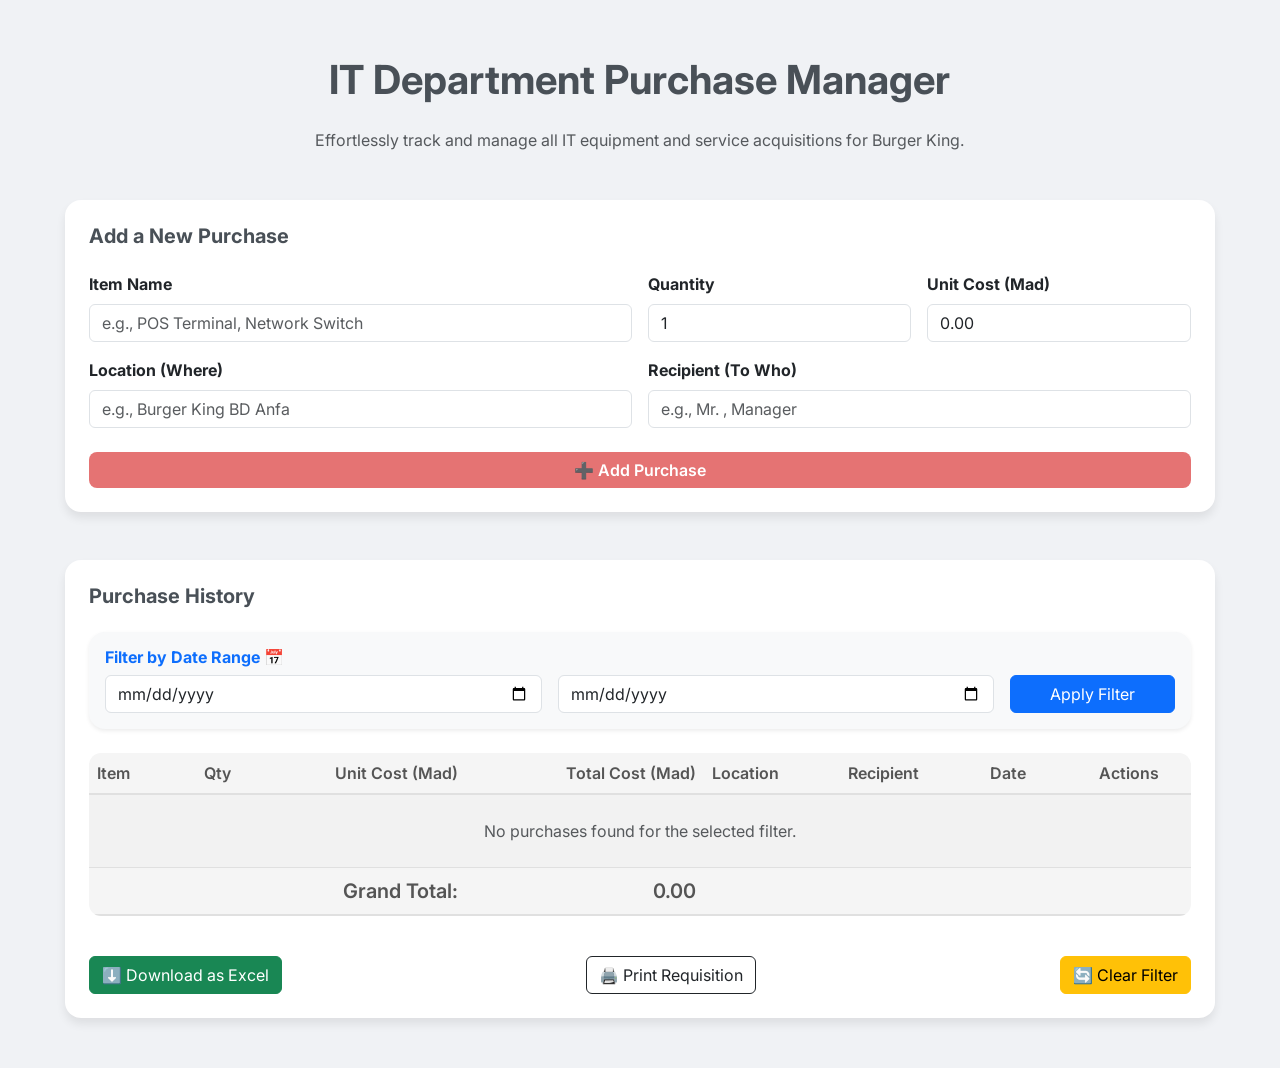
==== commit 72096c84: "push updates :)" ====
--- a/index.html
+++ b/index.html
@@ -4,541 +4,881 @@
     <meta charset="UTF-8">
     <meta name="viewport" content="width=device-width, initial-scale=1.0">
     <title>IT Purchase Manager - Burger King</title>
-    
-    <link rel="icon" href="https://encrypted-tbn0.gstatic.com/images?q=tbn:ANd9GcRlam0ozt9K851bh-VyDmNQH5dre_iv5OOMtA&s" type="image/x-icon">
-
-    <link href="https://fonts.googleapis.com/css2?family=Inter:wght@400;500;600&family=Poppins:wght@500;600;700&display=swap" rel="stylesheet">
-    
     <link href="https://cdn.jsdelivr.net/npm/bootstrap@5.3.3/dist/css/bootstrap.min.css" rel="stylesheet">
-    
-    <link rel="stylesheet" href="https://cdn.jsdelivr.net/npm/bootstrap-icons@1.11.1/font/bootstrap-icons.css">
-
-    <link rel="stylesheet" href="https://cdnjs.cloudflare.com/ajax/libs/animate.css/4.1.1/animate.min.css"/>
-
+    <link rel="preconnect" href="https://fonts.googleapis.com">
+    <link rel="preconnect" href="https://fonts.gstatic.com" crossorigin>
+    <link href="https://fonts.googleapis.com/css2?family=Inter:wght@400;500;600;700&display=swap" rel="stylesheet">
     <script src="https://cdn.jsdelivr.net/npm/xlsx@0.18.5/dist/xlsx.full.min.js"></script>
+<!-- Bootstrap CSS -->
+<link href="https://cdn.jsdelivr.net/npm/bootstrap@5.3.3/dist/css/bootstrap.min.css" rel="stylesheet">
+<!-- Bootstrap JS (for toasts) -->
+<script src="https://cdn.jsdelivr.net/npm/bootstrap@5.3.3/dist/js/bootstrap.bundle.min.js"></script>
 
     <style>
         :root {
-            --bk-red: #D62300;
-            --bk-red-hover: #b51d00;
-            --bk-orange: #F58023;
-            --text-primary: #2d3436;
-            --bg-light: #f4f7f6;
-        }
-
+            --bk-red: #e57373;
+            --bk-red-hover: #d32f2f;
+            --bk-yellow: #ffbe0f;
+            --font-inter: 'Inter', sans-serif;
+        }
         body {
-            font-family: 'Inter', sans-serif;
-            background-color: var(--bg-light);
-            color: var(--text-primary);
-            padding-bottom: 50px;
-        }
-
-        /* --- Modern Navbar --- */
-        .navbar {
-            background: rgba(255, 255, 255, 0.95);
-            backdrop-filter: blur(10px);
-            border-bottom: 1px solid #eee;
-        }
-
-        /* --- Cards & Forms --- */
+            background: #f0f2f5;
+            font-family: var(--font-inter);
+            color: #333;
+            padding-bottom: 50px; /* Space for the bottom */
+        }
+        .container-fluid {
+            padding-top: 2rem;
+        }
         .card {
+            border-radius: 1rem;
+            box-shadow: 0 6px 10px rgba(0, 0, 0, 0.08);
+            transition: box-shadow 0.3s ease;
+            background-color: white;
+            padding: 1.5rem;
             border: none;
-            border-radius: 16px;
-            box-shadow: 0 4px 20px rgba(0,0,0,0.05);
-            transition: transform 0.2s ease, box-shadow 0.2s ease;
         }
         .card:hover {
-            transform: translateY(-2px);
-            box-shadow: 0 8px 25px rgba(0,0,0,0.1);
-        }
-
-        .form-floating > .form-control {
-            border-radius: 12px;
-            border: 1px solid #e0e0e0;
-            background-color: #fcfcfc;
-        }
-        .form-floating > .form-control:focus {
-            border-color: var(--bk-red);
-            box-shadow: 0 0 0 4px rgba(214, 35, 0, 0.1);
-        }
-
-        /* --- Buttons --- */
+            box-shadow: 0 8px 15px rgba(0, 0, 0, 0.1);
+        }
         .btn-custom {
             background-color: var(--bk-red);
+            border: none;
             color: white;
-            border-radius: 10px;
             font-weight: 600;
-            padding: 12px;
-            border: none;
-            transition: all 0.2s;
+            border-radius: 0.5rem;
+            transition: background-color 0.2s;
         }
         .btn-custom:hover {
             background-color: var(--bk-red-hover);
-            transform: scale(0.98);
-        }
-
-        /* --- Table Styling --- */
-        .table thead th {
-            font-family: 'Poppins', sans-serif;
-            font-size: 12px;
-            text-transform: uppercase;
-            letter-spacing: 0.5px;
-            color: #636e72;
-            background-color: #f9f9f9;
-            border-bottom: 2px solid #eee;
-            padding: 15px 10px;
-        }
-        .table tbody td {
+            color: white;
+        }
+        .table-custom {
+            border-radius: 0.75rem;
+            overflow: hidden;
+        }
+        .table-custom th {
+            background-color: #f5f5f5;
+            color: #555;
+            font-weight: 600;
+            border-bottom: 2px solid #ddd;
+        }
+        .table-custom td, .table-custom th {
+            border-color: #e0e0e0;
             vertical-align: middle;
-            padding: 15px 10px;
-            border-bottom: 1px solid #f1f1f1;
-            font-size: 14px;
-        }
-        .table tbody tr:hover {
-            background-color: #fff8f0;
-        }
-
-        /* --- Print View (Hidden on Screen) --- */
-        #print-view {
+        }
+        .requisition-order {
+            padding: 2.5rem;
+            max-width: 800px;
+            margin: auto;
+            border: 2px solid #ccc;
+            border-radius: 1rem;
+            background-color: #fff;
+            box-shadow: 0 4px 12px rgba(0,0,0,0.15);
+        }
+        .logo {
+            max-width: 70px;
+        }
+        .grand-total-footer {
+            background-color: var(--bk-yellow);
+            color: #333;
+            font-weight: 700;
+            font-size: 1.25rem;
+        }
+        .print-only {
             display: none;
         }
-        
         @media print {
             body * {
                 visibility: hidden;
             }
-            #print-view, #print-view * {
+            .requisition-order, .requisition-order * {
                 visibility: visible;
-                display: block;
             }
-            #print-view {
+            .requisition-order {
                 position: absolute;
+                left: 0;
                 top: 0;
-                left: 0;
                 width: 100%;
-                background: white;
+                border: none;
+                box-shadow: none;
             }
-            /* Reset strict print styles */
-            .btn, .no-print { display: none !important; }
-            
-            /* Official Document Styles */
-            .requisition-order { font-family: Arial, sans-serif; font-size: 11px; color: black; width: 100%; }
-            .header-flex { display: flex; align-items: center; border-bottom: 1px solid #000; padding-bottom: 10px; margin-bottom: 15px; }
-            .logo-img { width: 70px; margin-right: 20px; }
-            .header-text { flex-grow: 1; text-align: center; }
-            .print-table { width: 100%; border-collapse: collapse; margin-top: 10px; }
-            .print-table th, .print-table td { border: 1px solid #000; padding: 4px; font-size: 11px; }
-            .print-table th { background-color: #e0e0e0 !important; font-weight: bold; text-align: center; }
-            .sign-box { display: flex; justify-content: space-between; margin-top: 30px; }
-            .sign-col { text-align: center; width: 23%; }
-            .sign-line { border-bottom: 1px solid #000; height: 30px; margin-bottom: 5px; }
+            .d-print-none {
+                display: none !important;
+            }
         }
     </style>
 </head>
 <body>
 
-    <nav class="navbar sticky-top animate__animated animate__fadeInDown">
-        <div class="container-fluid px-4">
-            <a class="navbar-brand d-flex align-items-center gap-3" href="#">
-                <img src="https://encrypted-tbn0.gstatic.com/images?q=tbn:ANd9GcRlam0ozt9K851bh-VyDmNQH5dre_iv5OOMtA&s" alt="Logo" width="40" height="40" class="rounded-circle">
-                <div>
-                    <h6 class="mb-0 fw-bold" style="font-family: 'Poppins', sans-serif;">IT Manager</h6>
-                    <small class="text-muted" style="font-size: 11px;">Burger King Operations</small>
+<div class="container-fluid">
+    <div id="main-app" class="row">
+        <div class="col-lg-11 mx-auto">
+            <h1 class="text-center my-4 fw-bold text-dark-emphasis">IT Department Purchase Manager </h1>
+            <p class="text-center mb-5 text-muted">Effortlessly track and manage all IT equipment and service acquisitions for Burger King.</p>
+
+            <div class="card mb-5">
+                <form id="purchase-form">
+                    <h2 class="h5 mb-4 fw-bold text-dark-emphasis">Add a New Purchase</h2>
+                    <div class="row g-3">
+                        <div class="col-md-6">
+                            <label for="item-name" class="form-label fw-bold">Item Name</label>
+                            <input type="text" class="form-control" id="item-name" placeholder="e.g., POS Terminal, Network Switch" required>
+                        </div>
+                        <div class="col-md-3">
+                            <label for="quantity" class="form-label fw-bold">Quantity</label>
+                            <input type="number" class="form-control" id="quantity" min="1" value="1" required>
+                        </div>
+                        <div class="col-md-3">
+                            <label for="unit-cost" class="form-label fw-bold">Unit Cost (Mad)</label>
+                            <input type="number" class="form-control" id="unit-cost" min="0" step="0.01" value="0.00" required>
+                        </div>
+                        <div class="col-md-6">
+                            <label for="location" class="form-label fw-bold">Location (Where)</label>
+                            <input type="text" class="form-control" id="location" placeholder="e.g., Burger King BD Anfa" required>
+                        </div>
+                        <div class="col-md-6">
+                            <label for="recipient" class="form-label fw-bold">Recipient (To Who)</label>
+                            <input type="text" class="form-control" id="recipient" placeholder="e.g., Mr. , Manager" required>
+                        </div>
+                        <div class="col-12">
+                            <button type="submit" class="btn btn-custom w-100 mt-2">➕ Add Purchase</button>
+                        </div>
+                    </div>
+                </form>
+            </div>
+            
+            <div class="card">
+                <h2 class="h5 mb-4 fw-bold text-dark-emphasis">Purchase History</h2>
+                
+                <div class="card p-3 mb-4 bg-light shadow-sm">
+                    <h3 class="h6 fw-bold text-primary">Filter by Date Range 📅</h3>
+                    <div class="row g-3">
+                        <div class="col-md-5">
+                            <label for="start-date" class="form-label visually-hidden">Start Date</label>
+                            <input type="date" id="start-date" class="form-control" title="Start Date">
+                        </div>
+                        <div class="col-md-5">
+                            <label for="end-date" class="form-label visually-hidden">End Date</label>
+                            <input type="date" id="end-date" class="form-control" title="End Date">
+                        </div>
+                        <div class="col-md-2">
+                            <button id="filter-btn" class="btn btn-primary w-100">Apply Filter</button>
+                        </div>
+                    </div>
                 </div>
-            </a>
-            <span class="badge bg-danger bg-opacity-10 text-danger px-3 py-2 rounded-pill">
-                <i class="bi bi-shield-check me-1"></i> Secure
-            </span>
-        </div>
-    </nav>
-
-    <div class="container py-4" id="main-app">
-        
-        <div class="text-center mb-5 animate__animated animate__fadeInUp">
-            <h1 class="fw-bold mb-2" style="font-family: 'Poppins', sans-serif;">Purchase Requisitions</h1>
-            <p class="text-muted">Manage IT assets, track costs, and print official orders.</p>
-        </div>
-
-        <div class="row g-4">
-            <div class="col-lg-4 animate__animated animate__fadeInLeft animate__delay-1s">
-                <div class="card h-100">
-                    <div class="card-body p-4">
-                        <div class="d-flex align-items-center mb-4 text-danger">
-                            <i class="bi bi-plus-circle-fill fs-4 me-2"></i>
-                            <h5 class="fw-bold mb-0">New Entry</h5>
-                        </div>
-                        
-                        <form id="purchase-form">
-                            <div class="row g-3">
-                                <div class="col-12">
-                                    <div class="form-floating">
-                                        <input type="text" class="form-control" id="item-name" placeholder="Item" required>
-                                        <label>Item Name</label>
-                                    </div>
-                                </div>
-                                <div class="col-6">
-                                    <div class="form-floating">
-                                        <input type="number" class="form-control" id="quantity" placeholder="Qty" value="1" min="1" required>
-                                        <label>Quantity</label>
-                                    </div>
-                                </div>
-                                <div class="col-6">
-                                    <div class="form-floating">
-                                        <input type="number" class="form-control" id="unit-cost" placeholder="Cost" step="0.01" required>
-                                        <label>Cost (MAD)</label>
-                                    </div>
-                                </div>
-                                <div class="col-12">
-                                    <div class="form-floating">
-                                        <input type="text" class="form-control" id="location" placeholder="Location" required>
-                                        <label>Location (Branch)</label>
-                                    </div>
-                                </div>
-                                <div class="col-12">
-                                    <div class="form-floating">
-                                        <input type="text" class="form-control" id="recipient" placeholder="Recipient" required>
-                                        <label>Recipient (To Who)</label>
-                                    </div>
-                                </div>
-                                <div class="col-12 mt-4">
-                                    <button type="submit" class="btn btn-custom w-100 shadow-sm">
-                                        <i class="bi bi-save2-fill me-2"></i> Save Purchase
-                                    </button>
-                                </div>
-                            </div>
-                        </form>
-                    </div>
+
+                <div class="table-responsive">
+                    <table class="table table-striped table-hover table-custom">
+                        <thead>
+                            <tr>
+                                <th>Item</th>
+                                <th class="text-end">Qty</th>
+                                <th class="text-end">Unit Cost (Mad)</th>
+                                <th class="text-end">Total Cost (Mad)</th>
+                                <th>Location</th>
+                                <th>Recipient</th>
+                                <th>Date</th>
+                                <th class="text-center">Actions</th>
+                            </tr>
+                        </thead>
+                        <tbody id="purchase-list">
+                            </tbody>
+                        <tfoot>
+                            <tr>
+                                <th colspan="3" class="text-end grand-total-footer">Grand Total:</th>
+                                <th id="grand-total" class="text-end grand-total-footer">0.00</th>
+                                <th colspan="4" class="grand-total-footer"></th>
+                            </tr>
+                        </tfoot>
+                    </table>
                 </div>
-            </div>
-
-            <div class="col-lg-8 animate__animated animate__fadeInRight animate__delay-1s">
-                <div class="card h-100">
-                    <div class="card-body p-4">
-                        <div class="d-flex flex-wrap justify-content-between align-items-center mb-4 gap-2">
-                            <h5 class="fw-bold mb-0"><i class="bi bi-list-task me-2 text-warning"></i>History</h5>
-                            <div class="btn-group">
-                                <button id="btn-excel" class="btn btn-sm btn-outline-success"><i class="bi bi-file-excel me-1"></i> Excel</button>
-                                <button id="btn-print-view" class="btn btn-sm btn-outline-dark"><i class="bi bi-printer me-1"></i> Print</button>
-                            </div>
-                        </div>
-
-                        <div class="bg-light p-3 rounded-3 mb-3 border">
-                            <div class="row g-2 align-items-end">
-                                <div class="col-md-4">
-                                    <label class="small text-muted fw-bold">Start Date</label>
-                                    <input type="date" id="start-date" class="form-control form-control-sm border-0">
-                                </div>
-                                <div class="col-md-4">
-                                    <label class="small text-muted fw-bold">End Date</label>
-                                    <input type="date" id="end-date" class="form-control form-control-sm border-0">
-                                </div>
-                                <div class="col-md-4 d-flex gap-2">
-                                    <button id="btn-filter" class="btn btn-primary btn-sm flex-grow-1">Filter</button>
-                                    <button id="btn-clear" class="btn btn-white btn-sm border"><i class="bi bi-x-lg"></i></button>
-                                </div>
-                            </div>
-                        </div>
-
-                        <div class="table-responsive" style="max-height: 450px; overflow-y: auto;">
-                            <table class="table table-hover mb-0">
-                                <thead class="sticky-top">
-                                    <tr>
-                                        <th>Item</th>
-                                        <th class="text-end">Qty</th>
-                                        <th class="text-end">Cost</th>
-                                        <th class="text-end">Total</th>
-                                        <th>Location</th>
-                                        <th>Date</th>
-                                        <th class="text-center">Action</th>
-                                    </tr>
-                                </thead>
-                                <tbody id="purchase-list">
-                                    </tbody>
-                            </table>
-                        </div>
-                        
-                        <div class="mt-3 p-3 bg-warning bg-opacity-10 rounded-3 d-flex justify-content-between align-items-center">
-                            <span class="fw-bold text-dark">Grand Total (MAD):</span>
-                            <span id="grand-total" class="fs-4 fw-bold text-dark">0.00</span>
-                        </div>
-                    </div>
+                
+                <div class="d-flex justify-content-between mt-4">
+                    <button id="download-excel" class="btn btn-success">⬇️ Download as Excel</button>
+                   <button id="print-requisition" class="btn btn-outline-dark">🖨️ Print Requisition</button>
+                    <button id="clear-filter" class="btn btn-warning">🔄 Clear Filter</button>
                 </div>
             </div>
         </div>
     </div>
 
-    <div id="print-view">
-        <div class="requisition-order p-4">
-            <div class="header-flex">
-                <img src="https://encrypted-tbn0.gstatic.com/images?q=tbn:ANd9GcRlam0ozt9K851bh-VyDmNQH5dre_iv5OOMtA&s" class="logo-img" alt="Logo">
-                <div class="header-text">
-                    <h3 style="margin:0; font-weight:bold; font-size:18px;">General First Food Services SAS</h3>
-                    <h4 style="margin:5px 0 0 0; font-size:14px;">Purchase Requisition Form</h4>
+    <div id="print-view" class="print-only">
+        <div class="requisition-order">
+            <div class="text-center mb-4">
+                <img src="https://encrypted-tbn0.gstatic.com/images?q=tbn:ANd9GcQ0Xc228_zSp0Uk3xtCqLZvDiyUYgYeIkvXTg&s" alt="Burger King Logo" class="logo">
+                <h2 class="mt-2 mb-0 fw-bold text-danger">Requisition Order</h2>
+                <p class="text-muted">IT Department</p>
+            </div>
+            <hr>
+            <div class="row mb-3">
+                <div class="col-6">
+                    <strong>Requisition Date:</strong> <span id="req-date" class="fw-normal"></span>
+                </div>
+                <div class="col-6 text-end">
+                    <strong>Reference ID:</strong> <span id="req-id" class="fw-normal">IT-REQ-001</span>
                 </div>
             </div>
-
-            <table style="width:100%; margin-bottom:10px;">
-                <tr>
-                    <td width="33%">Date: <strong id="print-date"></strong></td>
-                    <td width="33%">PR No.: <strong id="print-pr"></strong></td>
-                    <td width="33%">Ref: IT-REQ</td>
-                </tr>
-            </table>
-
-            <table class="print-table">
+            <p class="fw-bold mb-1">Location: <span id="print-location" class="fw-normal text-primary"></span></p>
+            <p class="fw-bold">Recipient: <span id="print-recipient" class="fw-normal text-primary"></span></p>
+            
+            <table class="table table-bordered mb-4">
                 <thead>
                     <tr>
-                        <th width="5%">No.</th>
-                        <th width="40%">Description & Details</th>
-                        <th width="10%">Qty</th>
-                        <th width="10%">Unit</th>
-                        <th width="15%">Unit Cost (MAD)</th>
-                        <th width="20%">Total (MAD)</th>
+                        <th class="bg-light text-start">Item Name</th>
+                        <th class="text-end bg-light">Quantity</th>
+                        <th class="text-end bg-light">Unit Cost (Mad)</th>
+                        <th class="text-end bg-light">Total (Mad)</th>
                     </tr>
                 </thead>
-                <tbody id="print-tbody">
+                <tbody id="print-item-detail">
                     </tbody>
             </table>
-
-            <div class="sign-box">
-                <div class="sign-col">
-                    <div class="sign-line"></div>
-                    <strong>Requested By</strong><br>IT Manager
+            
+            <div class="text-end fw-bold fs-5 p-2" style="background-color: var(--bk-yellow);">
+                <p class="mb-0">Total Cost: <span id="print-grand-total"></span> Mad</p>
+            </div>
+            
+            <div class="mt-5 row">
+                <div class="col-6">
+                    <p class="mb-0">Requested by:</p>
+                    <div class="mt-5 text-center">
+                        <div style="border-top: 1px solid #000; display: inline-block; width: 200px;"></div>
+                        <p class="mt-1">IT Purchase Manager</p>
+                    </div>
                 </div>
-                <div class="sign-col">
-                    <div class="sign-line"></div>
-                    <strong>Approved By</strong><br>Purchase Manager
-                </div>
-                <div class="sign-col">
-                    <div class="sign-line"></div>
-                    <strong>Reviewed By</strong><br>Finance Manager
-                </div>
-                <div class="sign-col">
-                    <div class="sign-line"></div>
-                    <strong>Approved By</strong><br>General Manager
+                <div class="col-6">
+                    <p class="mb-0">Authorized by:</p>
+                    <div class="mt-5 text-center">
+                        <div style="border-top: 1px solid #000; display: inline-block; width: 200px;"></div>
+                        <p class="mt-1">Operations Director</p>
+                    </div>
                 </div>
             </div>
-
-            <div class="no-print mt-4 text-center">
-                <button onclick="window.print()" class="btn btn-primary btn-lg">🖨️ Print Now</button>
-                <button onclick="document.getElementById('print-view').style.display='none'; document.getElementById('main-app').style.display='block';" class="btn btn-secondary btn-lg">⬅️ Back</button>
-            </div>
+            
+            <button onclick="window.print()" class="btn btn-custom w-100 d-print-none mt-4">🖨️ Print Requisition</button>
+            <button id="back-to-app" class="btn btn-secondary w-100 d-print-none mt-2">⬅️ Back to App</button>
         </div>
     </div>
-
-    <div class="toast-container position-fixed bottom-0 end-0 p-3" id="toastContainer"></div>
-
-    <script src="https://cdn.jsdelivr.net/npm/bootstrap@5.3.3/dist/js/bootstrap.bundle.min.js"></script>
-
-    <script>
-        const scriptURL = "https://script.google.com/macros/s/AKfycbxRXuHcrTYC312oaUKm56nZ4xqKGmJZLT7nP1hYwWCMt9HIeV3hUdF61rtLULK2qacu/exec";
+</div>
+
+
+
+
+<!-- ✅ Core Initialization -->
+<script>
+document.addEventListener('DOMContentLoaded', () => {
+    // --- Configuration & Elements ---
+    const form = document.getElementById('purchase-form');
+    const purchaseList = document.getElementById('purchase-list');
+    const grandTotalDisplay = document.getElementById('grand-total');
+    const downloadExcelBtn = document.getElementById('download-excel');
+    const filterBtn = document.getElementById('filter-btn');
+    const clearFilterBtn = document.getElementById('clear-filter');
+    const startDateInput = document.getElementById("start-date");
+    const endDateInput = document.getElementById("end-date");
+    const mainApp = document.getElementById('main-app');
+    const printView = document.getElementById('print-view');
+    const backToAppBtn = document.getElementById('back-to-app');
+
+    // ✅ Apps Script URL
+    const scriptURL = "https://script.google.com/macros/s/AKfycbxRXuHcrTYC312oaUKm56nZ4xqKGmJZLT7nP1hYwWCMt9HIeV3hUdF61rtLULK2qacu/exec"; 
+
+    let allPurchases = [];
+
+    // Store globals for other scripts
+    window.purchaseApp = {
+        form,
+        purchaseList,
+        grandTotalDisplay,
+        downloadExcelBtn,
+        filterBtn,
+        clearFilterBtn,
+        startDateInput,
+        endDateInput,
+        mainApp,
+        printView,
+        backToAppBtn,
+        scriptURL,
+        allPurchases
+    };
+});
+</script>
+
+<!-- ✅ Fetch Purchases -->
+<script>
+async function fetchPurchases() {
+    const { scriptURL } = window.purchaseApp;
+    try {
+        const res = await fetch(scriptURL);
+        const data = await res.json();
+        window.purchaseApp.allPurchases = data.map(p => {
+            p.Quantity = parseFloat(p.Quantity);
+            p["Unit Cost ($)"] = parseFloat(p["Unit Cost ($)"]);
+            p["Total Cost ($)"] = parseFloat(p["Total Cost ($)"]) || (p.Quantity * p["Unit Cost ($)"]);
+            return p;
+        });
+        return window.purchaseApp.allPurchases;
+    } catch (err) {
+        console.error("❌ Error fetching purchases:", err);
+        return [];
+    }
+}
+</script>
+
+<!-- ✅ Render Purchases -->
+<script>
+async function renderPurchases(filterStart = null, filterEnd = null) {
+    const { allPurchases: all, purchaseList, grandTotalDisplay } = window.purchaseApp;
+    let allPurchases = all;
+    if (allPurchases.length === 0) allPurchases = await fetchPurchases();
+
+    let filtered = allPurchases;
+    let grandTotal = 0;
+    purchaseList.innerHTML = '';
+
+    if (filterStart && filterEnd) {
+        const start = new Date(filterStart);
+        start.setHours(0, 0, 0, 0);
+        const end = new Date(filterEnd);
+        end.setHours(23, 59, 59, 999);
+        filtered = allPurchases.filter(p => {
+            const purchaseDate = new Date(p["Date"]);
+            purchaseDate.setHours(0, 0, 0, 0);
+            return purchaseDate >= start && purchaseDate <= end;
+        });
+    }
+
+    if (filtered.length === 0) {
+        purchaseList.innerHTML = '<tr><td colspan="8" class="text-center text-muted py-4">No purchases found for the selected filter.</td></tr>';
+    }
+
+    filtered.forEach((purchase, index) => {
+        grandTotal += purchase["Total Cost ($)"];
+        const dateObj = new Date(purchase["Date"]);
+        const formattedDate = dateObj.toLocaleDateString('fr-FR', { day: '2-digit', month: '2-digit', year: 'numeric' });
+        const row = document.createElement('tr');
+        row.innerHTML = `
+            <td>${purchase["Item Name"]}</td>
+            <td class="text-end">${purchase.Quantity}</td>
+            <td class="text-end">${purchase["Unit Cost ($)"].toFixed(2)}</td>
+            <td class="text-end">${purchase["Total Cost ($)"].toFixed(2)}</td>
+            <td>${purchase.Location}</td>
+            <td>${purchase.Recipient}</td>
+            <td>${formattedDate}</td>
+            <td class="text-center">
+                <button class="btn btn-sm btn-outline-primary print-order-btn" data-index="${index}" data-row-index="${purchase.rowIndex}">View & Print</button>
+            </td>
+        `;
+        purchaseList.appendChild(row);
+    });
+
+    grandTotalDisplay.textContent = grandTotal.toFixed(2);
+}
+</script>
+
+<!-- ✅ Submit Form -->
+<script>
+document.addEventListener('DOMContentLoaded', () => {
+    const { form, scriptURL } = window.purchaseApp;
+
+    form.addEventListener('submit', async (e) => {
+        e.preventDefault();
+        const itemName = document.getElementById('item-name').value;
+        const quantity = document.getElementById('quantity').value;
+        const unitCost = document.getElementById('unit-cost').value;
+        const location = document.getElementById('location').value;
+        const recipient = document.getElementById('recipient').value;
+
+        const newPurchase = {
+            itemName,
+            quantity: parseFloat(quantity),
+            unitCost: parseFloat(unitCost),
+            location,
+            recipient
+        };
+
+        const submitButton = e.submitter;
+        submitButton.disabled = true;
+        submitButton.textContent = 'Adding...';
+
+        try {
+            const formData = new FormData();
+            Object.keys(newPurchase).forEach(key => formData.append(key, newPurchase[key]));
+
+            await fetch(scriptURL, {
+                method: "POST",
+                mode: "no-cors",
+                body: formData
+            });
+
+            console.log("✅ Sent to Google Sheet successfully!");
+            window.purchaseApp.allPurchases = [];
+            await renderPurchases();
+            form.reset();
+            showToast("Purchase added successfully!", "success");
+        } catch (err) {
+            console.error("❌ Error sending to sheet:", err);
+            showToast("An error occurred while adding the purchase.", "error");
+        } finally {
+            submitButton.disabled = false;
+            submitButton.textContent = '➕ Add Purchase';
+        }
+    });
+});
+</script>
+
+<!-- ✅ Filter & Clear Filter -->
+<script>
+document.addEventListener('DOMContentLoaded', () => {
+    const { filterBtn, clearFilterBtn, startDateInput, endDateInput } = window.purchaseApp;
+
+    filterBtn.addEventListener("click", () => {
+        const start = startDateInput.value;
+        const end = endDateInput.value;
+        if (start && end) renderPurchases(start, end);
+        else showToast("Please select both a start and end date.", "info");
+
+    });
+
+    clearFilterBtn.addEventListener("click", () => {
+        startDateInput.value = "";
+        endDateInput.value = "";
+        renderPurchases();
+    });
+});
+</script>
+
+ <script>
+    document.addEventListener('DOMContentLoaded', () => {
+    // These variables assume the main application context (window.purchaseApp) still exists.
+    const { mainApp, printView, backToAppBtn, startDateInput, endDateInput } = window.purchaseApp;
+    const printBtn = document.getElementById('print-requisition');
+
+    printBtn.addEventListener('click', () => {
+        let filtered = window.purchaseApp.allPurchases;
+        const start = startDateInput.value;
+        const end = endDateInput.value;
+
+        // --- Data Filtering Logic (Kept from original script) ---
+        if (start && end) {
+            const s = new Date(start);
+            s.setHours(0, 0, 0, 0);
+            const e = new Date(end);
+            e.setHours(23, 59, 59, 999);
+            filtered = filtered.filter(p => {
+                const d = new Date(p["Date"]);
+                return d >= s && d <= e;
+            });
+        }
+
+        if (!filtered.length) {
+            alert("No purchases to print for the selected period.");
+            return;
+        }
+
+        const today = new Date();
+        const dateLabel = today.toLocaleDateString('fr-FR');
+        const prNumber = `PR-${today.getFullYear()}-${String(Math.floor(Math.random() * 999)).padStart(3, '0')}`;
         
-        let allPurchases = [];
+        // --- Dynamic Row Generation ---
+        const MAX_ROWS = 12; 
         
-        // --- 1. Fetch Data on Load ---
-        document.addEventListener('DOMContentLoaded', () => {
-            fetchPurchases();
-            
-            // Set Date for Print
-            document.getElementById('print-date').textContent = new Date().toLocaleDateString('fr-FR');
-            document.getElementById('print-pr').textContent = `PR-${Math.floor(Math.random()*10000)}`;
-        });
-
-        async function fetchPurchases() {
-            const tableBody = document.getElementById('purchase-list');
-            tableBody.innerHTML = '<tr><td colspan="7" class="text-center py-4"><div class="spinner-border text-danger"></div><br>Loading Database...</td></tr>';
-
-            try {
-                const response = await fetch(scriptURL);
-                const data = await response.json();
+        const rows = filtered.map((p, i) => `
+            <tr style="height: 14px;">
+                <td>${i + 1}</td>
+                <td>${p["Item Code"] || " "}</td>
+                <td><span style="font-family: 'Times New Roman', Times, serif; font-weight: bold; font-size: 13px;">${p["Item Name"] || " "}</span>  (${p["Recipient"] || " "} ; ${p["Location"] || " "}) </td>
+                <td>${p["Category"] || " "}</td>
+                <td style="text-align:Center;" >${p.Quantity || 1}</td>
+                <td style="text-align:Center;" >${p["Unit"] || "pcs"}</td>
+                <td>${p["Date Needed"] || " "}</td>
+                <td style="text-align:right;" >${(p["Unit Cost ($)"] ).toFixed(2)}</td>
+                <td style="text-align:right;" >${p["Total Cost ($)"].toFixed(2)}</td>
+            </tr>
+        `).join('');
+const totalCostUSD = filtered.reduce((sum, p) => sum + (p["Total Cost ($)"] || 0), 0);
+const formattedTotalCost = totalCostUSD.toFixed(2);
+        const emptyRowsCount = Math.max(0, MAX_ROWS - filtered.length);
+        const emptyRows = Array.from({ length: emptyRowsCount }).map(() => `
+            <tr style="height: 16px;">
+                <td>&nbsp;</td><td></td><td></td><td></td>
+                <td></td><td></td><td></td><td></td><td></td>
+            </tr>
+        `).join('');
+
+        // Add the 'HT' footer row if the main content has data
+
+            const footerRow = filtered.length > 0 ? 
+    `<tr>
+        <td colspan="8" style="text-align: right; font-weight: bold;">Total Mad :</td>
+        <td style="text-align: right; font-weight: bold;">${formattedTotalCost} Dhs</td>
+    </tr>` : 
+    `<tr style="height: 16px;"><td colspan="9" style="text-align: right; font-weight: bold;"></td></tr>`;
+
+        // --- Requisition HTML Template (Updated for Fixed A4 Landscape Style) ---
+        const requisitionHTML = `
+            <style>
+                /* --- Print-Specific Styles --- */
+                @page {
+                    size: A4 landscape;
+                    margin: 10mm;
+                }
+
+                html, body {
+                    margin: 0 !important;
+                    padding: 0 !important;
+                    width: 100%;
+                    height: 100%;
+                    font-family: Arial, sans-serif;
+                    font-size: 11px;
+                    -webkit-print-color-adjust: exact !important;
+                    print-color-adjust: exact !important;
+                }
+
+                body * {
+                    visibility: hidden;
+                }
+                #print-area, #print-area * {
+                    visibility: visible;
+                }
+                #print-area {
+                background-color: white ;
+                    position: absolute;
+                    top: 0;
+                    left: 0;
+                    width: 100%;
+                    height: auto;
+                    box-sizing: border-box;
+                    display: flex;
+                    flex-direction: column;
+                }
+
+                /* --- Header Section --- */
+                header {
+                    display: flex;
+                    align-items: center;
+                    border-bottom: 1px solid #000;
+                    padding-bottom: 5px;
+                    margin-bottom: 10px;
+                    flex-shrink: 0;
+                }
+                .header-flex {
+                    display: flex;
+                    align-items: center;
+                    width: 100%;
+                }
+                .logo-left {
+                    flex: 0 0 auto;
+                    text-align: left;
+                    margin-right: 15px;
+                }
+                .logo-left img {
+                    width: 70px;
+                    height: auto;
+                    display: block;
+                }
+                .header-title {
+                    flex: 1;
+                    text-align: center;
+                }
+                .header-title h3, .header-title h4 {
+                    margin: 0;
+                    line-height: 1.2;
+                }
+                .header-title h3 { font-size: 20px; margin-bottom:10px; }
+                .header-title h4 { font-size: 13px; margin-top : 10px; }
+
+                /* --- Main Content --- */
+                main {
+                    flex-grow: 1;
+                    padding-bottom: 10px;
+                }
+
+                .section {
+                    margin-bottom: 8px;
+                }
+
+                /* --- Table Styles --- */
+                table {
+                    width: 100%;
+                    border-collapse: collapse;
+                    table-layout: fixed;
+                    font-size: 11px;
+                }
+                th, td {
+                    border: 1px solid #000;
+                    padding: 3px 4px;
+                    text-align: left;
+                    height: 16px; /* Fixed height for consistent lines */
+                }
+                th {
+                    background: #bdbdbd;
+                    text-align: center;
+                    font-weight: bold;
+                }
+
+                /* Column Widths for Item Table (Adjusted for landscape A4) */
+                .item-table th:nth-child(1) { width: 4%; } /* S. No. */
+                .item-table th:nth-child(2) { width: 4%; } /* Item code */
+                .item-table th:nth-child(3) { width: 36%; } /* Item description */
+                .item-table th:nth-child(4) { width: 6%; } /* Item category */
+                .item-table th:nth-child(5) { width: 6%; } /* Qty */
+                .item-table th:nth-child(6) { width: 8%; } /* UOM */
+                .item-table th:nth-child(7) { width: 10%; } /* Date needed */
+                .item-table th:nth-child(8) { width: 13%; } /* Est. Price (MAD) */
+                .item-table th:nth-child(9) { width: 13%; } /* Total (MAD) */
+
+                /* Section for Delivery and Remarks (Split border box) */
+                .border-split {
+                    display: flex;
+                    justify-content: space-between;
+                    border: 1px solid #000;
+                    padding: 5px;
+                    margin-bottom: 8px;
+                }
+                .border-split .left,
+                .border-split .right {
+                    width: 49%;
+                }
+                .border-split .right {
+                    min-height: 25px;
+                }
+                    .border-split .left {
+  border-right: 1px solid #000;
+  padding-right: 8px;
+}
+
+                /* Signature Table (The four signing blocks) */
+                .sign-table {
+                    border: none;
+                    margin-top: 10px;
+                    table-layout: fixed;
+                }
+                .sign-table td {
+                    border: none;
+                    text-align: center;
+                    padding-top: 5px;
+                    vertical-align: top;
+                    line-height: 1.4;
+                }
+                .sign-line {
+                    border-bottom: 1px solid #000;
+                    display: block;
+                    width: 90%;
+                    margin: 0 auto 3px auto;
+                }
+                .sign-label {
+                    font-size: 10px;
+                }
                 
-                // Process Data
-                allPurchases = data.map(p => ({
-                    ...p,
-                    Quantity: parseFloat(p.Quantity) || 0,
-                    "Unit Cost ($)": parseFloat(p["Unit Cost ($)"]) || 0,
-                    "Total Cost ($)": parseFloat(p["Total Cost ($)"]) || 0
-                }));
-
-                renderTable(allPurchases);
-                showToast("✅ Connected To database successfully!");
-
-            } catch (error) {
-                console.error('Error:', error);
-                tableBody.innerHTML = '<tr><td colspan="7" class="text-center text-danger fw-bold">❌ Connection Failed. Check Internet or Script URL.</td></tr>';
-            }
-        }
-
-        // --- 2. Render Table ---
-        function renderTable(data) {
-            const tbody = document.getElementById('purchase-list');
-            const totalEl = document.getElementById('grand-total');
-            tbody.innerHTML = '';
-            let grandTotal = 0;
-
-            if (data.length === 0) {
-                tbody.innerHTML = '<tr><td colspan="7" class="text-center text-muted">No records found.</td></tr>';
-                totalEl.textContent = '0.00';
-                return;
-            }
-
-            data.forEach((item, index) => {
-                grandTotal += item["Total Cost ($)"];
-                const date = new Date(item.Date).toLocaleDateString('fr-FR');
+                /* Risk Analysis Section Styles */
+                .risk-analysis {
+                    border-top: 1px solid #000;
+                    padding-top: 5px;
+                }
+                .risk-analysis table {
+                    margin-top: 5px;
+                }
+                .risk-analysis th, .risk-analysis td {
+                    height: 18px;
+                    padding: 2px 4px;
+                }
+                .risk-analysis th {
+                    font-size: 10px;
+                    font-weight: normal;
+                }
+                .risk-analysis-row-1 td:nth-child(1) { width: 25%; }
+                .risk-analysis-row-1 td:nth-child(2) { width: 25%; }
+                .risk-analysis-row-1 td:nth-child(3) { width: 50%; }
+
+                .risk-analysis-row-3 th:nth-child(1) { width: 25%; }
+                .risk-analysis-row-3 th:nth-child(2) { width: 25%; }
+                .risk-analysis-row-3 th:nth-child(3) { width: 25%; }
+                .risk-analysis-row-3 th:nth-child(4) { width: 25%; }
+
+                .risk-analysis-row-4 td {
+                    height: 30px;
+                }
                 
-                const tr = document.createElement('tr');
-                tr.innerHTML = `
-                    <td class="fw-bold text-dark">${item["Item Name"]}</td>
-                    <td class="text-end font-monospace">${item.Quantity}</td>
-                    <td class="text-end font-monospace">${item["Unit Cost ($)"].toFixed(2)}</td>
-                    <td class="text-end fw-bold font-monospace">${item["Total Cost ($)"].toFixed(2)}</td>
-                    <td><span class="badge bg-secondary bg-opacity-10 text-dark border">${item.Location}</span></td>
-                    <td class="small text-muted">${date}</td>
-                    <td class="text-center">
-                        <button class="btn btn-sm btn-light text-primary border" onclick="printSingle(${index})"><i class="bi bi-printer"></i></button>
-                    </td>
-                `;
-                tbody.appendChild(tr);
-            });
-
-            totalEl.textContent = grandTotal.toFixed(2);
-        }
-
-        // --- 3. Add Purchase Logic ---
-        const form = document.getElementById('purchase-form');
-        form.addEventListener('submit', async (e) => {
-            e.preventDefault();
-            const btn = form.querySelector('button[type="submit"]');
-            const originalText = btn.innerHTML;
-            
-            btn.disabled = true;
-            btn.innerHTML = '<span class="spinner-border spinner-border-sm"></span> Saving...';
-
-            const formData = new FormData();
-            formData.append('itemName', document.getElementById('item-name').value);
-            formData.append('quantity', document.getElementById('quantity').value);
-            formData.append('unitCost', document.getElementById('unit-cost').value);
-            formData.append('location', document.getElementById('location').value);
-            formData.append('recipient', document.getElementById('recipient').value);
-
-            try {
-                await fetch(scriptURL, { method: 'POST', mode: 'no-cors', body: formData });
-                showToast("✅ Purchase Added Successfully!");
-                form.reset();
-                fetchPurchases(); // Refresh list
-            } catch (error) {
-                showToast("❌ Error saving purchase", "error");
-            } finally {
-                btn.disabled = false;
-                btn.innerHTML = originalText;
-            }
-        });
-
-        // --- 4. Filtering ---
-        document.getElementById('btn-filter').addEventListener('click', () => {
-            const start = document.getElementById('start-date').value;
-            const end = document.getElementById('end-date').value;
-            
-            if(!start || !end) return showToast("⚠️ Select start and end dates", "error");
-
-            const sDate = new Date(start); sDate.setHours(0,0,0,0);
-            const eDate = new Date(end); eDate.setHours(23,59,59,999);
-
-            const filtered = allPurchases.filter(p => {
-                const pDate = new Date(p.Date);
-                return pDate >= sDate && pDate <= eDate;
-            });
-
-            renderTable(filtered);
-            showToast(`Filtered: ${filtered.length} items found`);
-        });
-
-        document.getElementById('btn-clear').addEventListener('click', () => {
-            document.getElementById('start-date').value = '';
-            document.getElementById('end-date').value = '';
-            renderTable(allPurchases);
-        });
-
-        // --- 5. Print Logic ---
-        document.getElementById('btn-print-view').addEventListener('click', () => {
-            // Check if filtering is active by checking input values
-            const start = document.getElementById('start-date').value;
-            const end = document.getElementById('end-date').value;
-            
-            let dataToPrint = allPurchases;
-            
-            if (start && end) {
-                const sDate = new Date(start); sDate.setHours(0,0,0,0);
-                const eDate = new Date(end); eDate.setHours(23,59,59,999);
-                dataToPrint = allPurchases.filter(p => {
-                    const pDate = new Date(p.Date);
-                    return pDate >= sDate && pDate <= eDate;
-                });
-            }
-
-            preparePrint(dataToPrint);
-        });
-
-        function printSingle(index) {
-            preparePrint([allPurchases[index]]);
-        }
-
-        function preparePrint(data) {
-            const printBody = document.getElementById('print-tbody');
-            printBody.innerHTML = '';
-            let total = 0;
-            const MAX_ROWS = 12;
-
-            data.forEach((p, i) => {
-                total += p["Total Cost ($)"];
-                printBody.innerHTML += `
-                    <tr>
-                        <td style="text-align:center">${i+1}</td>
-                        <td><strong>${p["Item Name"]}</strong><br><small>(${p.Recipient} - ${p.Location})</small></td>
-                        <td style="text-align:center">${p.Quantity}</td>
-                        <td style="text-align:center">Unit</td>
-                        <td style="text-align:right">${p["Unit Cost ($)"].toFixed(2)}</td>
-                        <td style="text-align:right">${p["Total Cost ($)"].toFixed(2)}</td>
-                    </tr>
-                `;
-            });
-
-            // Empty rows for A4 Layout
-            const emptyCount = Math.max(0, MAX_ROWS - data.length);
-            for(let j=0; j<emptyCount; j++) {
-                printBody.innerHTML += '<tr><td>&nbsp;</td><td></td><td></td><td></td><td></td><td></td></tr>';
-            }
-
-            // Total Row
-            printBody.innerHTML += `
-                <tr>
-                    <td colspan="5" style="text-align:right; font-weight:bold; background:#eee;">GRAND TOTAL (MAD):</td>
-                    <td style="text-align:right; font-weight:bold; background:#eee;">${total.toFixed(2)}</td>
-                </tr>
-            `;
-
-            document.getElementById('main-app').style.display = 'none';
-            document.getElementById('print-view').style.display = 'block';
-        }
-
-        // --- 6. Excel Export ---
-        document.getElementById('btn-excel').addEventListener('click', () => {
-            const ws = XLSX.utils.json_to_sheet(allPurchases);
-            const wb = XLSX.utils.book_new();
-            XLSX.utils.book_append_sheet(wb, ws, "Purchases");
-            XLSX.writeFile(wb, "BurgerKing_IT_Purchases.xlsx");
-        });
-
-        // --- 7. Toast Utility ---
-        function showToast(msg, type='success') {
-            const container = document.getElementById('toastContainer');
-            const bg = type === 'error' ? 'bg-danger' : 'bg-success';
-            const toast = document.createElement('div');
-            toast.className = `toast align-items-center text-white ${bg} border-0 show`;
-            toast.innerHTML = `<div class="d-flex"><div class="toast-body">${msg}</div><button type="button" class="btn-close btn-close-white me-2 m-auto" data-bs-dismiss="toast"></button></div>`;
-            container.appendChild(toast);
-            setTimeout(() => toast.remove(), 3000);
-        }
-    </script>
+                .placeholder-line {
+                    border-bottom: 1px solid #000; 
+                    display: inline-block;
+                    min-width: 100px;
+                    vertical-align: bottom;
+                }
+                .fill-line {
+                    border-bottom: 1px solid #000;
+                    display: inline-block;
+                    width: 95%; 
+                }
+                @media print {
+                    #backToAppBtn { display: none !important; }
+                }
+
+            </style>
+
+            <div id="print-area">
+                <header>
+                    <div class="header-flex">
+                        <div class="logo-left">
+                            <img src="https://encrypted-tbn0.gstatic.com/images?q=tbn:ANd9GcQ0Xc228_zSp0Uk3xtCqLZvDiyUYgYeIkvXTg&s" alt="Logo">
+                        </div>
+                        <div class="header-title">
+                            <h3><strong>General First Food Services SAS</strong></h3>
+                            <h4><strong>Purchase Requisition Form</strong></h4>
+                        </div>
+                    </div>
+                </header>
+
+                <main>
+                    <div class="section">
+                        <table>
+                            <tr>
+                                <td style="width: 25%;">Date: <strong>${dateLabel}</strong></td>
+                                <td style="width: 25%;">PR no.: <strong>${prNumber}</strong></td>
+                                <td style="width: 15%;">OPEX: ☐</td>
+                                <td style="width: 15%;">MR no.: <span class="placeholder-line">……………..</span></td>
+                                <td style="width: 15%;">CAPEX: ☐</td>
+                            </tr>
+                        </table>
+                    </div>
+
+                    <div class="section">
+                        <strong>User Information</strong>
+                        <table>
+                            <tr>
+                                <td style="width: 33%;">Employee name: <span class="placeholder-line" style="width: 60%;"></span></td>
+                                <td style="width: 33%;">Department: <span class="placeholder-line" style="width: 60%;"></span></td>
+                                <td style="width: 33%;">Location: <span class="placeholder-line" style="width: 60%;"></span></td>
+                            </tr>
+                        </table>
+                    </div>
+
+                    <div class="section">
+                        <strong>Please order the following item(s):</strong>
+                        <table class="item-table">
+                            <thead>
+                                <tr>
+                                    <th>S. No.</th>
+                                    <th>Item code</th>
+                                    <th>Item description</th>
+                                    <th>Item category</th>
+                                    <th>Quantity required</th>
+                                    <th>Unit of measurement</th>
+                                    <th>Date by when item is needed</th>
+                                    <th>Estimated price (MAD)</th>
+                                    <th>Estimated Total cost (MAD)</th>
+                                </tr>
+                            </thead>
+                            <tbody>${rows + emptyRows + footerRow}</tbody>
+                        </table>
+                        <em>*Please enclose the details of the above items in the form of attached sheet along with this form (if applicable)</em>
+                    </div>
+
+                    <div class="section border-split">
+                        <div class="left">
+                            <strong>Deliver item to (address):</strong><br>Siege
+                        </div>
+                        <div class="right">
+                            <strong>Remarks, if any:</strong><br>
+                            
+                        </div>
+                    </div>
+                    
+                    <div class="section">
+                        <table class="sign-table">
+                            <tr>
+                                <td>
+                                    Requested by: <span class="sign-line"></span><br>
+                                    <span class="sign-label"></span>
+                                </td>
+                                <td>
+                                    Approved by: <span class="sign-line"></span><br>
+                                    <span class="sign-label">(Purchase Manager)</span>
+                                </td>
+                                <td>
+                                    Reviewed by: <span class="sign-line"></span><br>
+                                    <span class="sign-label">(Finance Manager)</span>
+                                </td>
+                                <td>
+                                    Approved by: <span class="sign-line"></span><br>
+                                    <span class="sign-label">(General Manager)</span>
+                                </td>
+                            </tr>
+                        </table>
+                    </div>
+
+                    
+                </main>
+            </div>
+        `;
+
+        // --- Print Execution Logic (Kept from original script) ---
+        printView.innerHTML = requisitionHTML;
+        mainApp.classList.add('d-none');
+        printView.classList.remove('print-only');
+        setTimeout(() => window.print(), 500);
+    });
+
+    backToAppBtn.addEventListener('click', () => {
+        printView.classList.add('print-only');
+        mainApp.classList.remove('d-none');
+    });
+
+    // Assumes renderPurchases() is a function needed for the main application view
+    if (typeof renderPurchases === 'function') {
+        renderPurchases();
+    }
+});
+
+ </script>
+
+
+
+<script>
+// 🎨 Toast Popup Function (Reusable)
+function showToast(message, type = "success") {
+  const toastContainer = document.getElementById("toastContainer");
+
+  const icons = {
+    success: "✅",
+    error: "❌",
+    info: "ℹ️"
+  };
+
+  const bgClass = {
+    success: "bg-success",
+    error: "bg-danger",
+    info: "bg-info"
+  };
+
+  const toast = document.createElement("div");
+  toast.className = `toast align-items-center text-white ${bgClass[type]} border-0 shadow-lg mb-3 rounded-3 animate__animated animate__fadeInUp`;
+  toast.setAttribute("role", "alert");
+  toast.setAttribute("aria-live", "assertive");
+  toast.setAttribute("aria-atomic", "true");
+
+  toast.innerHTML = `
+    <div class="d-flex">
+      <div class="toast-body fw-semibold fs-6">${icons[type]} ${message}</div>
+      <button type="button" class="btn-close btn-close-white me-2 m-auto" data-bs-dismiss="toast" aria-label="Close"></button>
+    </div>
+  `;
+
+  toastContainer.appendChild(toast);
+
+  const bsToast = new bootstrap.Toast(toast, { delay: 4000 });
+  bsToast.show();
+
+  toast.addEventListener("hidden.bs.toast", () => toast.remove());
+}
+</script>
+
+
+<script src="https://cdn.jsdelivr.net/npm/bootstrap@5.3.3/dist/js/bootstrap.bundle.min.js"></script>
+<!-- Toast Container -->
+<div class="toast-container position-fixed bottom-0 end-0 p-3" id="toastContainer"></div>
+
 </body>
 </html>
